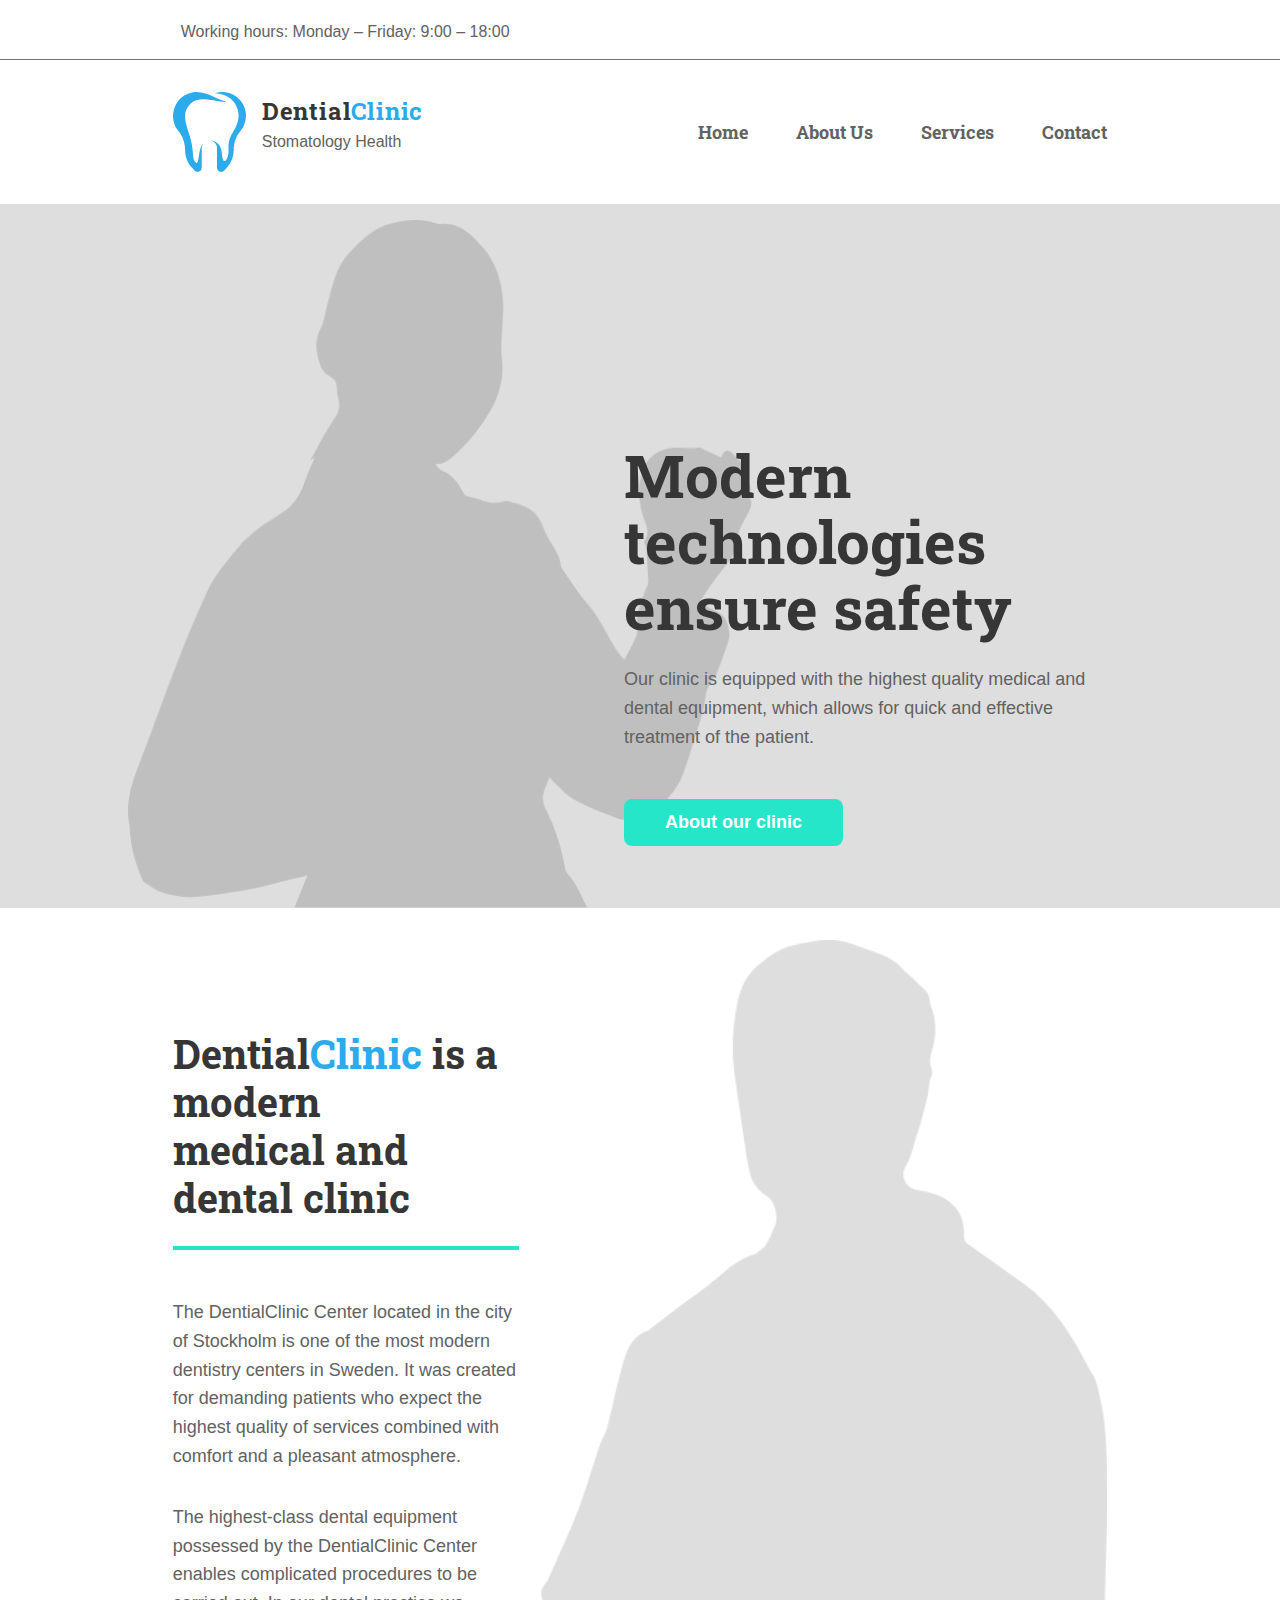
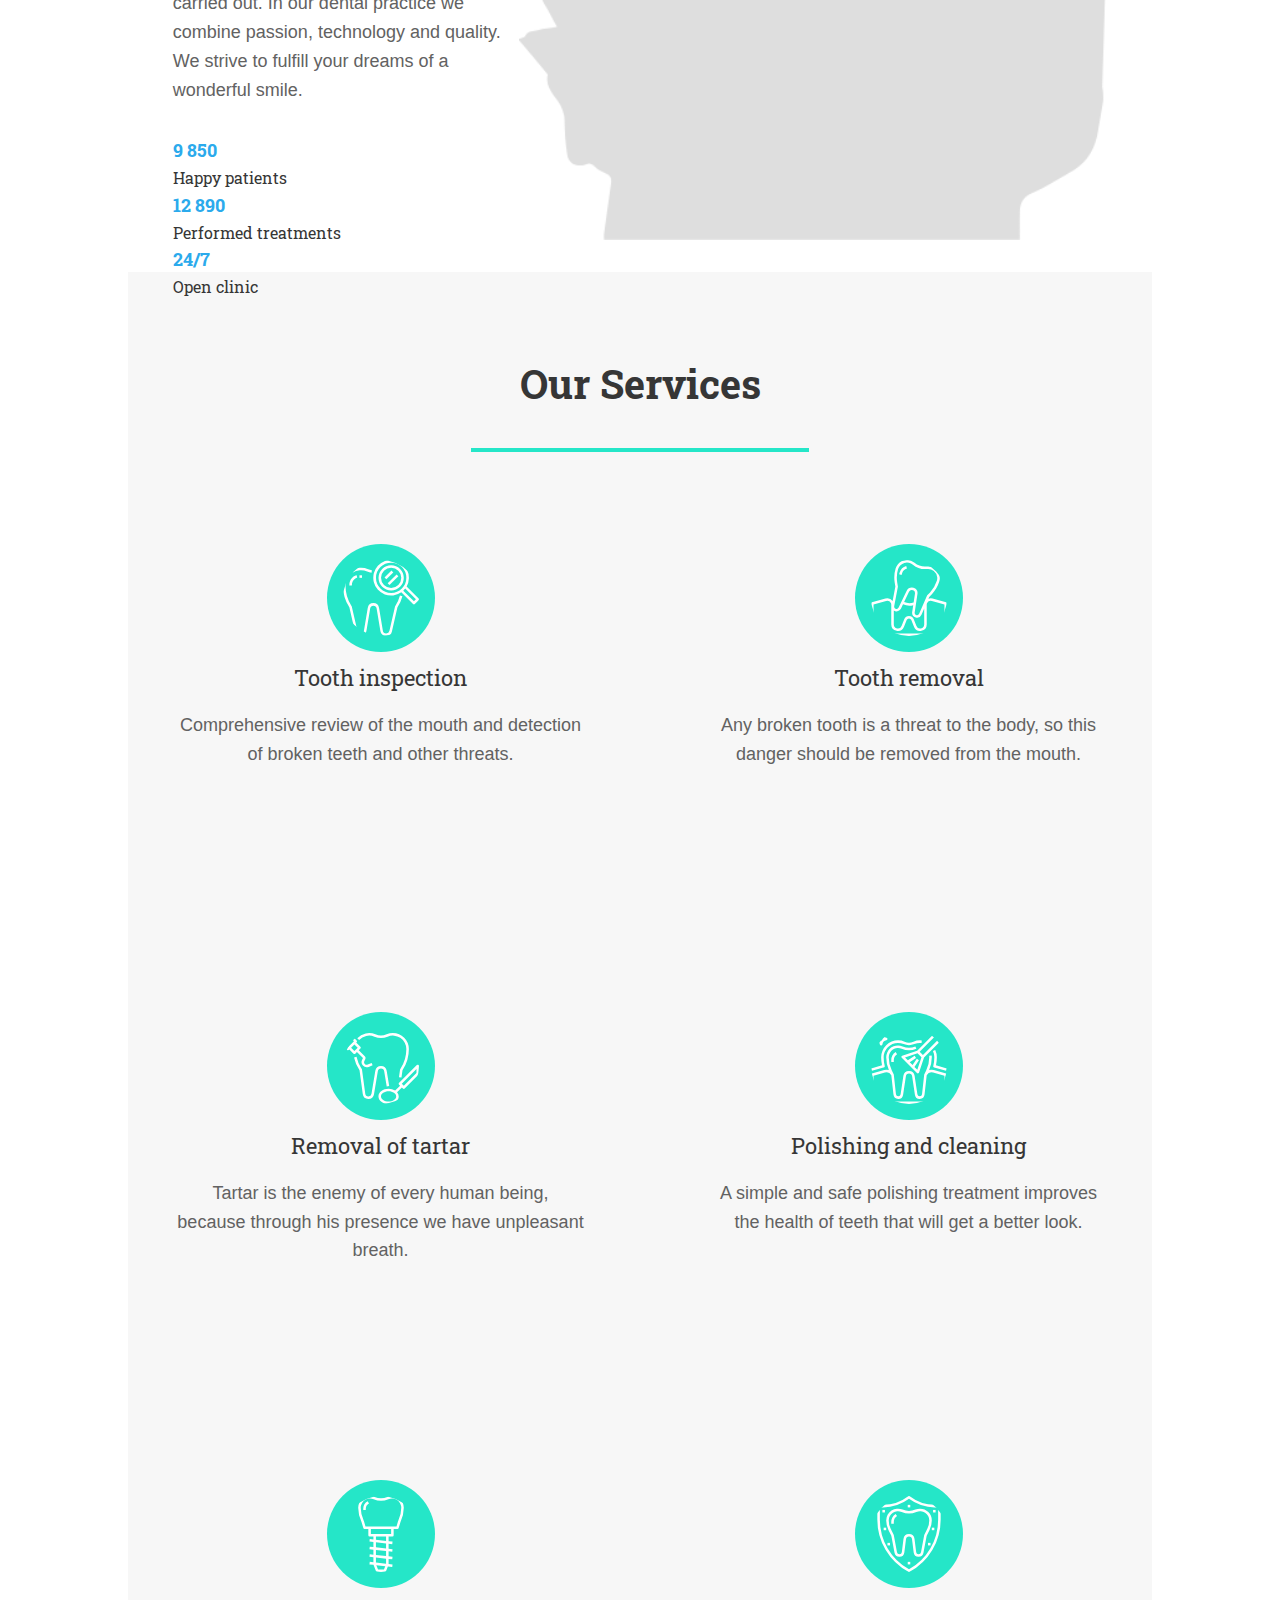
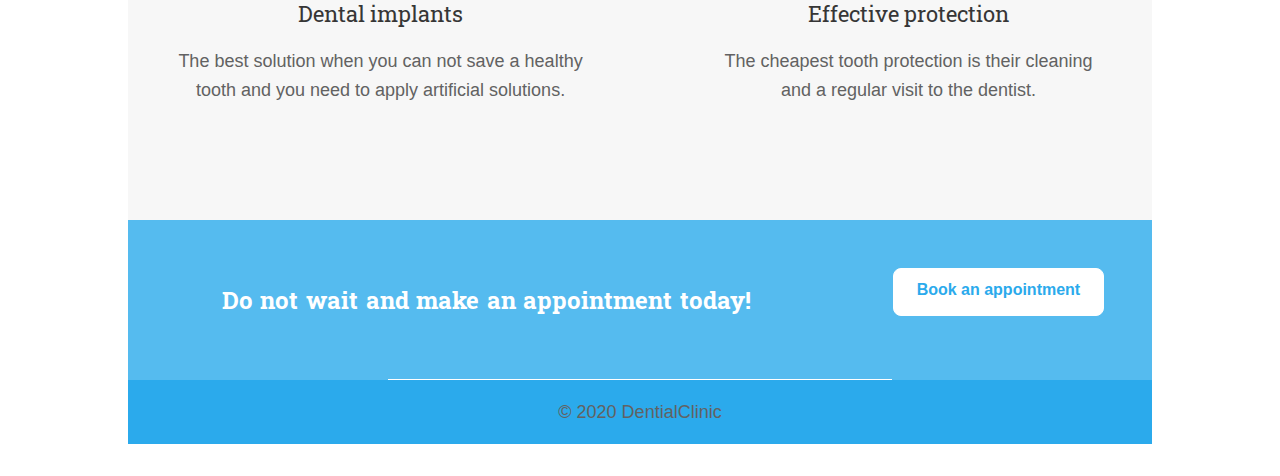
==== index.html @ c3c6e3d4 "sucess? mediaqueries for appointment button" ====
<!DOCTYPE html>
<html lang="en">
<head>
<meta charset="UTF-8">
<meta name="keywords" content="Dential, Dental service, Stomatology Health, clinic, treatment, patient, DentialClinic, 24/7, Open clinic">
<meta name="description" content="The DentialClinic Center located in the city of Stockholm is one of the most modern dentistry centers in Sweden.">
<meta name="viewport" content="width=device-width, initial-scale=1.0">
<link rel="stylesheet" href="https://use.fontawesome.com/releases/v5.15.1/css/all.css" integrity="sha384-vp86vTRFVJgpjF9jiIGPEEqYqlDwgyBgEF109VFjmqGmIY/Y4HV4d3Gp2irVfcrp" crossorigin="anonymous">
<title>Dential Clinic</title>
<link rel="stylesheet" href="./css/styles.css">
</head>
<body>
<!-- TOPBAR START -->
    <div class="topbar">
        <div class="container">
            <div class="workHours">
                <i class="far fa-clock"></i>
                <span  class="toptext">Working hours: Monday – Friday: 9:00 – 18:00</span>
            </div>
            <div class="socMedia">
                <i class="fab fa-facebook-f"></i>
                <i class="fab fa-twitter"></i>
                <i class="fab fa-google-plus-g"></i><i class="fab fa-instagram"></i>
            </div>
        </div>     
    </div>
<!-- TOPBAR END -->

<!-- MAINMENU START -->
<div class="mainmenu">
    <div class="container">
        <div class="logo">
            <img src="./images/logo.png" alt="">
            <div class="textcontainer">
                <div class="logotextbox">
                    <span  class="logotext1">Dential <span  class="logotext2">Clinic</span></span>
                    <span  class="logotext3">Stomatology Health</span>
                </div>
            </div>
        </div>
        <a href="#" class="icons"><i class="fas fa-bars"></i></a>
        <div class="linkbox">
            <ul class="links">
                <li><a href="#">Home</a></li>
                <li><a href="#">About Us</a></li>
                <li><a href="#">Services</a></li>
                <li><a href="#">Contact</a></li>
            </ul>
    </div>     
</div>
<!-- MAINMENU END -->

<!-- SHOWCASE START -->
<div class="showcase">
    <div class="widercontainer">
        <img class="figur1" src="./images/placehold.png" alt="skuggfigur">
        <div class="container">
            <div class="showcasecontent">
                <h1>Modern technologies ensure safety</h1>
                <br>
                <p>Our clinic is equipped with the highest quality medical and dental equipment, which allows for quick and effective treatment of the patient.</p>
                <button class="btn btn-primary">About our clinic</button>
            </div>
        </div>
    </div>
</div>
<!-- SHOWCASE END -->

<!-- ABOUT US START -->
<div class="aboutus">
    <div class="container">
        <div class="contentleft">
                    <div class="container-l">
                        <h1>Dential<span>Clinic </span>is a modern <br> medical and dental clinic</h1>
                            <p>The DentialClinic Center located in the city of Stockholm is one of the most modern dentistry centers in Sweden. It was created for demanding patients who expect the highest quality of services combined with comfort and a pleasant atmosphere.</p>
                            
                            <p>The highest-class dental equipment possessed by the DentialClinic Center enables complicated procedures to be carried out. In our dental practice we combine passion, technology and quality. We strive to fulfill your dreams of a wonderful smile.</p>
                    </div>
                    <div class="container-l2">
                        <div class="col1"><h1>9 850</h1><p>Happy patients</p></div>
                        <div class="col1"><h1>12 890</h1><p>Performed treatments</p></div>
                        <div class="col1"><h1>24/7</h1><p>Open clinic</p></div>
                    </div>
        </div>
                    <div class="container-r">
                        <img class="figur1" src="./images/placehold2.png" alt="">
                        <p></p>
                    
                    </div>
    </div>   
</div>
<!-- ABOUT US END -->

<!--SERVICES START -->

<div class="gridcontainer">
    <div class="content">
        <h1>Our Services</h1>
    </div>
</div>

<section class="gridsection">
    <ul>
        <li>
            <img src="./images/tooth-icon.svg" alt="Tooth icon"><br>
            <span>Tooth inspection</span>
            <p>Comprehensive review of the mouth
                and detection of broken teeth
                and other threats.</p>
        </li>
        <li>
            <img src="./images/tooth-removal.svg" alt="Tooth removal icon"><br>
            <span>Tooth removal</span>
            <p>Any broken tooth is a threat to the body,
                so this danger should be removed
                from the mouth.</p>
        </li>
        <li>
            <img src="./images/tartar.svg" alt="Tartar icon"><br>
            <span>Removal of tartar</span>
            <p>Tartar is the enemy of every human being, because through his presence we have unpleasant breath.</p>
        </li>
        <li>
            <img src="./images/polish.svg" alt="Polish icon"><br>
            <span>Polishing and cleaning</span>
            <p>A simple and safe polishing treatment improves the health of teeth that
                will get a better look.</p>
        </li>
        <li>
            <img src="./images/implants.svg" alt="Implant icon"><br>
            <span>Dental implants</span>
            <p>The best solution when you can not save
                a healthy tooth and you need to apply artificial solutions.</p>
        </li>
        <li>
            <img src="./images/protection.svg" alt="Protection icon"><br>
            <span>Effective protection</span>
            <p>The cheapest tooth protection
                is their cleaning and a regular
                visit to the dentist.</p>
        </li>
    </ul>
</section>
<!-- SERVICES END -->

<!-- APPOINTMENTS START -->
<div class="appointments">
    <div class="overlay">
        <div class="appleft">
            <span>Do not wait and make an appointment today!</span>
        </div>
        <div class="appright">
            <p class="btn-sec">Book an appointment</p> 
        </div>
    </div>
</div>
<!-- APPOINTMENTS END -->

<!-- FOOTER START-->
<footer>
    <div class="footcontainer">
        <p>&copy; 2020 DentialClinic</p>
    </div>
</footer>
<!-- FOOTER END -->



<script src="./js/script.js"></script>
</body>
</html>
---- css/styles.css ----
/* 
=====================
IMPORTS
=====================
*/

/* @import url('https://fonts.googleapis.com/css2?family=Roboto+Slab&display=swap'); */
@import url('https://fonts.googleapis.com/css2?family=Roboto+Slab:wght@300&display=swap');


/* 
=====================
RESET - Default Styles
=====================
*/
* {
    margin: 0;
    padding: 0;
    box-sizing: border-box;
}

/* 
=====================
VARIABLES
=====================
*/
:root {
    /* MediaQueries */
    --viewport-S: min-width: 768px;
    --viewport-m: min-width: 992px;
    --viewport-l: min-width: 1200px; 
     /*Fonts*/
    --font-p: 'Roboto', sans-serif;
    --font-h1: 'Roboto Slab', serif;

    /*Fonts Sizes*/
    --font-16px: 1rem;
    --font-18px: 1.125rem;
    --font-22px: 1.375rem;
    --font-24px: 1.5rem;
    --font-30px: 1.875rem;
    --font-40px: 2.5rem;
    --font-60px: 3.75rem;
    /* Colours */
    --clr-green-textfooter: #f3fbff;
    --clr-green-regular: #25e6c8;
    --clr-grey-ouline: #d2d2d2;
    --clr-grey-placeholder: #dedede;
    --clr-grey-placeholder2:#bfbfbf;
    --clr-grey-textcolour: #626262;
    --clr-grey-bordercolour: #707070;
    --clr-white-background: #f7f7f7;
    --clr-black-titlecolour: #363636;
    --clr-blue-bluecolour: #2baaec;
    --clr-blue-backgrounddark: #163c70;
}


/* 
=====================
GLOBAL HELP - CLASSES
=====================
*/
body, html {
    font-family: 'Roboto', 'sans-serif';
    line-height: 1.6;
}

.container {
    width: 73%;
    margin: auto;
}
.btn {
    padding: 0.75rem 2.5rem;
    display: inline-block;
    font-weight: bold;
    font-size: var(--font-18px);
    background: transparent;
    border: 1px solid transparent;
    border-radius: 0.5rem;
    outline: none;
    cursor: pointer;
}

/* -------------MOBILE VIEW------------------ */

/* 
=====================
SECTION TOP MENU
=====================
*/
.topbar {
    height: 3.75rem;
    width: 100%;
    border-bottom: 1px solid #707070;
    display: flex;
    align-items: center;
    display: none;
}
.workHours {
    color: var(--clr-grey-textcolour);
    font-family: var(--font-p);
    font-size: var(--font-16px);
}
.fa-clock {
    font-size: 1.25rem;
    padding-right: 0.5rem;
    color: var(--clr-blue-bluecolour);
}

.topbar .container {
    display: flex;
    justify-content: space-between;
    font-size: 1.25rem;
    color: var(--clr-blue-bluecolour);
    align-items: center;
}
.socMedia {
    display: flex;
    justify-content: space-between;
    width: 9%;
    font-size: 1rem;
}
/* Soc. media icons hover effekt */

.fa-twitter {
    color: var(--clr-blue-bluecolour);
}
.fa-twitter:hover {
    color: var(--clr-green-regular);
    transition: all 0.4s linear;
    transform: scale(1.8);
}
.fa-facebook-f {
    color: var(--clr-blue-bluecolour);
}
.fa-facebook-f:hover {
    color: var(--clr-green-regular);
    transition: all 0.4s linear;
    transform: scale(1.8);
}
.fa-google-plus-g {
    color: var(--clr-blue-bluecolour);
}
.fa-google-plus-g:hover {
    color: var(--clr-green-regular);
    transition: all 0.4s linear;
    transform: scale(1.8);
}
.fa-instagram {
    color: var(--clr-blue-bluecolour);
}
.fa-instagram:hover {
    color: var(--clr-green-regular);
    transition: all 0.4s linear;
    transform: scale(1.8);
}

/* 
=====================
SECTION MAIN MENU
=====================
*/
.mainmenu {
    padding: 2rem 0;
}
.mainmenu .container {
    display: flex;
    justify-content: space-between;
    align-items: center;
}
.logo {
    display: flex;

}
.logo img {
    height: 65%;
}
.logo:hover {
    transition: all 0.5s linear;
    transform: scale(1.1);
}
.logotextbox {
    display: flex;
    /* align-items: flex-start; */
    flex-direction: column;
    justify-content: flex-start;
    margin-left: 1rem;
    position: relative;
}
.logotext1 {
    display: flex;
    /* align-items: flex-end; */
    font-size: var(--font-24px);
    font-family: var(--font-h1);
    color: var(--clr-black-titlecolour);
    font-weight: bold;
    letter-spacing: 0.05rem;
   
}
.logotext2 {
    display: flex;
    /* align-items: flex-end; */
    font-size: var(--font-24px);
    font-family: var(--font-h1);
    color: var(--clr-blue-bluecolour);
    width: 8rem;
}
.logotext3 {
    display: flex;
    /* align-items: flex-start; */
    font-size: var(--font-16px);
    font-family: var(--font-p);
    color: var(--clr-grey-textcolour);
    position: absolute;
    top: 2.3rem;
}

.textcontainer {
    display: flex;
    align-items: flex-start;
}


.fa-bars {
    font-size: 2rem;
    padding: 0.5rem 0.75rem;
    color:var(--clr-blue-bluecolour);
}
.linkbox:not(.show) {
    display: none;
}
.links {
    display: flex;
    list-style: none;
}
.links a {
    display: inline-block;
    text-decoration: none;
    padding-left: 2rem;
    color: var(--clr-grey-textcolour);
    font-family: var(--font-h1);
    font-size: var(--font-18px);
    font-weight: bold;
}
.links a:hover {
    color: rgb(34, 34, 34);
    transition: all 0.5s linear;
    transform: scale(1.2);

}
/* 
=====================
SECTION SHOWCASE
=====================
*/
.showcase {
    height: 70vh;
    width: 100vw;
    background: var(--clr-grey-placeholder);
    margin-top: 2rem;
/* position: fixed; */
}
.showcase .widercontainer {
    display: flex;
    height: 100%;
    width: 80%;
    margin: auto;
    position: relative;
    /* padding: 2rem 0; */
}
.showcase .container {
    
    height: 100%;
    width:100%;
    position: absolute;
    top: 0;
    right: 2rem;
    padding-left: 1rem;
    text-align: center;
    padding-top: 3rem;
}
.figur1 {
    /* height: 40rem; */
    display: none;
}
.showcasecontent h1 {
    font-size: var(--font-30px);
    font-family: var(--font-h1);
    color: var(--clr-black-titlecolour);
    line-height: 1.1;
}
.showcasecontent p {
    font-size: var(--font-16px);
    font-family: var(--font-p);
    color: var(--clr-grey-textcolour);
}

.btn-primary {
    background: var(--clr-green-regular);
    color: white;
    margin-top: 3rem;
    font-family: var(--font-p);
    width: 100%;
    
}
.btn-primary:hover {
    background: var(--clr-blue-bluecolour);
    color: rgb(255, 240, 240);
    font-weight: bolder;
    font-size: 1.3rem;
    padding: 0.75rem 2.8rem;
    transition: all 0.4s linear;
    transform: scale(1.1);
}
/* 
=====================
SECTION ABOUT US
=====================
*/
.aboutus {
    height: 100vh;
    width: 100vw;
    display: flex;
    /* justify-content: space-evenly; */
    margin-bottom: 4rem;

}

.contentleft {
    height: 80vh;
    display: flex;
    flex: 1.7;
    flex-direction: column;
}
.container-l {
   
    
}
.container-l h1 {
    font-family: var(--font-h1);
    font-size: var(--font-30px);
    color: var(--clr-black-titlecolour);
    border-bottom: 4px solid var(--clr-green-regular);
    margin-bottom: 3rem;
    line-height: 1.2;
    padding-bottom: 1.5rem;
    text-align: center;
}
.container-l h1 span {
    color: var(--clr-blue-bluecolour);
}
.container-l p {
    font-family: var(--font-p);
    font-size: var(--font-16px);
    color: var(--clr-grey-textcolour);
    padding-bottom: 2rem;
}
.container-l2 {
   display: block;

}
.container-l2 h1 {
    font-family: var(--font-h1);
    font-size: var(--font-18px);
    /* font-size: var(--font-40px); */

    padding-right: 3rem;
    color: var(--clr-blue-bluecolour);

 }
 .container-l2 p {
    font-family: var(--font-h1);
    font-size: var(--font-16px);
    /* font-size: var(--font-18px); */
    padding-right: 3rem;
    color: var(--clr-black-titlecolour);
}
.container-r {
 display: flex;
 flex: 1;
 height: 100vh;
 
}

/* 
=====================
SECTION SERVICES
=====================
*/
/* .services {
    margin-top: 4rem;
} */
/* .grid-container {
    display: grid;
    grid-template-columns: 1fr 1fr 1fr;
    grid-template-rows: 0.7fr 1fr 1fr;
     grid-template-columns: repeat(autofit, minmax(1fr, 1fr)); 
    width: 80%;
    margin: auto;
    height: 100vh;
    grid-gap:1rem ;
} */

/* .main {
    grid-area: 1/1/1/4;
    background: var(--clr-grey-textcolour);
}
.inspection {
    grid-area: 2/1/2/2;
    background: var(--clr-blue-bluecolour);
}
.removal {
    grid-area: 2/2/2/3;
    background: var(--clr-blue-backgrounddark);
}
.tartar {
    grid-area: 2/3/2/4;
    background: var(--clr-green-regular);
}
.cleaning {
    grid-area: 4/1/3/2;
    background: yellow;
}
.implants {
    grid-area: 3/2/3/3;
    background: red;
}
.protection {
    grid-area: 3/3/3/4;
    background: orange;
} */

/* TESTGRID */
/* TESTGRID */

.gridcontainer {
    display: grid;
    grid-template-columns: auto ;
    padding: 4rem 0;
    background: var(--clr-grey-textcolour);
    width: 80%;
    height: 11rem;
    margin: auto;
    text-align: center;
    background: var(--clr-white-background);
    display: flex;
    justify-content: center

}
.content h1 {
    border-bottom: 0.25rem solid var(--clr-green-regular);
    padding: 1rem 2rem 2rem 2rem;
    margin: auto;
    text-align: center;
    font-family: var(--font-h1);
    font-size: var(--font-40px);
    color: var(--clr-black-titlecolour);

}
/* .gridsection {
    padding-top: 12rem;
} */
.gridsection span {
    font-family: var(--font-h1);
    font-size: var(--font-22px);
    color: var(--clr-black-titlecolour);
    
}
.gridsection p {
    font-family: var(--font-p);
    font-size: var(--font-18px);
    color: var(--clr-grey-textcolour);
    padding-top: 1rem;
}
.gridsection img {
    /* width: 9rem;
    height: 9rem; */
    width: 6.75rem;
    height: 6.75rem;
    padding: 1rem;
    background: var(--clr-green-regular);
    background-size: 7.5rem 7.5rem;
    border-radius: 50%;
}
.gridsection img:hover {
    background: var(--clr-blue-bluecolour);
    box-shadow: 0 0 4pt 6pt var(--clr-green-regular);
    transition: all 0.5s linear;

}


.content {
    width: 33%;
}
.gridsection {
    width: 80%;
    margin: auto;
    background: var(--clr-white-background);
    padding:0;
}
.gridsection ul {
    display: grid;
    grid-template-columns: auto;
    grid-template-rows: auto;
    /* background: ; */
    width: 100%;
    margin: auto;
    list-style-type: none;
    text-align: center;
    grid-gap: 2rem;
}

.gridsection li {
    /* background:; */
    height: 27.25rem;
    padding: 6rem 3rem;
}

/* 
=====================
APPOINTMENT
=====================
*/
.appointments {
    width: 80%;
    margin: auto;
    background: var(--clr-blue-bluecolour);
    height: 10rem;
    position: relative;
}
/* Border bottom with limited length */
.appointments:after {
    position: absolute;
    content: "";
    background: white;
    bottom: 0;
    left: 16.25rem;
    right: 16.25rem;
    height: 1px;
}
.overlay {
    background:rgba(255, 255, 255, 0.2);
    width: 100%;
    height: 100%;
}
.appleft {
    /* float: left; */
    /* width: 70%; */
    width: 100%;
    height: 100%;
    display: flex;
    justify-content: center;
    align-items: center;
   
}
.appleft span {
    font-family: var(--font-h1);
    font-size: var(--font-24px);
    font-weight: bold;
    color: #fff;
    text-align: center;
    word-spacing: 0.1rem;
}
.appright {
    /* float: right; */
    width: 100%;
    height: 100%;
    display: flex;
    justify-content: center;
    /* align-items: center; */
}
.btn-sec {

    text-align: center;
    background:var(--clr-blue-bluecolour);
    color: #fff;
    /* height: 1.8rem; */
    height: 23%;
    /* width: 12rem; */
    width: 40%;
    margin: -2.5rem 0 2rem 0;
    font-family: var(--font-p);
    font-size: 0.7rem;
    padding: 0rem 2rem;
    display: inline-block;
    font-weight: bold;
    border: 1px solid white;
    border-radius: 0.5rem;
    outline: none;
    cursor: pointer;  
}

.btn-sec:hover {
    background: #fff;
    color: var(--clr-blue-bluecolour);
    font-weight: bolder;
    border: 1px solid #FFF;
  
}
/* 
=====================
FOOTER
=====================
*/
footer {
    clear: both;
    background:#2BAAEC;
    height: 4rem;
    width: 80%;
    margin: auto;
    /* text-align: center; */
  
  
}
footer .footcontainer {
    width: 100%;
    height: 100%;
    display: flex;
    justify-content: center;
    align-items: center;
    font-family: var(--font-p);
    font-size: var(--font-18px);
    color: var(--clr-grey-textcolour);
}

/* 
=====================
MEDIA QUERIES
=====================
*/
@media (max-width: 450px){
   
    .logotext1, .logotext2{
        /* font-size: 1rem; */
        font-size: var(--font-22px);
    }
    .logotext2 {
        width: 4rem;
    }
    .logotext3 {
        /* font-size: 0.6rem; */
        font-size: var(--font-16px);
        top: 1.6rem;
    } 
    .fa-bars {
        font-size: 1.5rem;
}
.aboutus .container {
   padding-top: 2rem;
}
}

@media (min-width: 450px){
    .aboutus .container {
        padding-top: 2rem;
     }
     .main {
         grid-template-columns: 1fr
         grid-template-rows: 1fr;
     }
     .inspection {
         grid-template-columns: 1fr;
         grid-template-rows: 1fr;
     }
     .removal {
         grid-template-columns: 1fr;
         grid-template-rows: 1fr;
     }
     .tartar {
         grid-template-columns: 1fr;
         grid-template-rows: 1fr;
     }
     .cleaning {
         grid-template-columns: 1fr;
         grid-template-rows: 1fr;
     }
     .implants {
         grid-template-columns: 1fr;
         grid-template-rows: 1fr;
     }
     .protection {
         grid-template-columns: 1fr;
         grid-template-rows: 1fr;
     }
     .gridsection {
        padding:0;
     }
   
     
}

@media (max-width: 600px){
    /* .gridsection ul, .gridcontainer {
        grid-template-columns: auto;
        grid-template-rows: auto;
    } */

    .gridcontainer {
        text-align:center;
    }
    .content h1 {
        font-size: var(--font-20px);
    }

}



@media (min-width: 768px) {
    .topbar {
        display:flex;
    }
    .logo img {
        height: 100%;
    }
    .linkbox:not(.show) {
        display: flex;
    }
    .fa-bars {
    display: none;

    }
    .links a {
        font-size: var(--font-18px);  
        padding-left: 3rem;
    }
    .showcase .widercontainer {
        padding-top: 1rem;
        height: 100%;
    }
    .figur1 {
        display: flex;
        /* height: 40rem; */
        /* height: 29rem; */
        height: 100%;
    }
    .showcase .container {
        height: 100%;
        width:50%;
        text-align: left;
        padding-top: 11rem;
    }
    .showcasecontent h1 {
        font-size: var(--font-60px);
    }
    .showcasecontent p {
        font-size: var(--font-18px);
    }
    .btn-primary {
        width: auto;
    }
    .container-l h1 {
        font-size: var(--font-40px);
        text-align: left;
    }
    .container-l p {
        font-size: var(--font-18px);
    }
    /* .container-l2 h1 {
        font-size: var(--font-40px);
     }
     .container-l2 p {
        font-size: var(--font-18px);
     } */
     .showcase {
        /* height: 65vh; */
        height: 44rem;
     }
     .aboutus .container {
         padding-top: 2rem;
         /* height: 100vh; */
     }
     .gridsection {
        padding: 0;
    }
    .appleft {
        float: left;
        width: 70%;
    }
    .appright {
        float: right;
        width: 30%;
    }
    .btn-sec {
        background: #fff;
        color: var(--clr-blue-bluecolour);
        width: 70%;
        height: 20%;
        margin: 3rem;
        /* text-align: center; */
        padding: 0;
    }
}







@media (min-width: 992px) {
  /* .links a {
    font-size: var(--font-16pt);
    padding-left: 1.1rem;
  } */
  .gridsection ul, .gridcontainer {
    grid-template-columns: repeat(2, auto);
    grid-template-rows: auto;
}
.btn-sec {
    /* font-size: var(--font-16px); */
    height: 3rem;
    width: 16rem;
    padding: 0.5rem 1rem;
}

@media (min-width: 1050px) {
    /* .links a {
        font-size: var(--font-16pt);
        padding-left: 1.1rem;
      } */
}
@media (min-width: 1200px) {
    /* .links a {
        font-size: var(--font-18pt);
        padding-left: 2rem;
      } */
      .btn-sec {
        font-size: var(--font-16px);
      }
    
}

@media (min-width: 1400px) {
    /* .links a {
        font-size: var(--font-18pt);
        padding-left: 2rem;
      } */
      .gridsection ul, .gridcontainer {
        grid-template-columns: repeat(3, auto);
        grid-template-rows: repeat(2, auto);
    }
    .gridsection {
        padding: 4rem 7rem 5rem 7rem;
    }
    .container-l2 h1 {
        font-size: var(--font-40px);
     }
     .container-l2 p {
        font-size: var(--font-18px);
     }

}
@media (min-width:1860px) {
    .container-l2 {
        display: flex;
     
     }
}
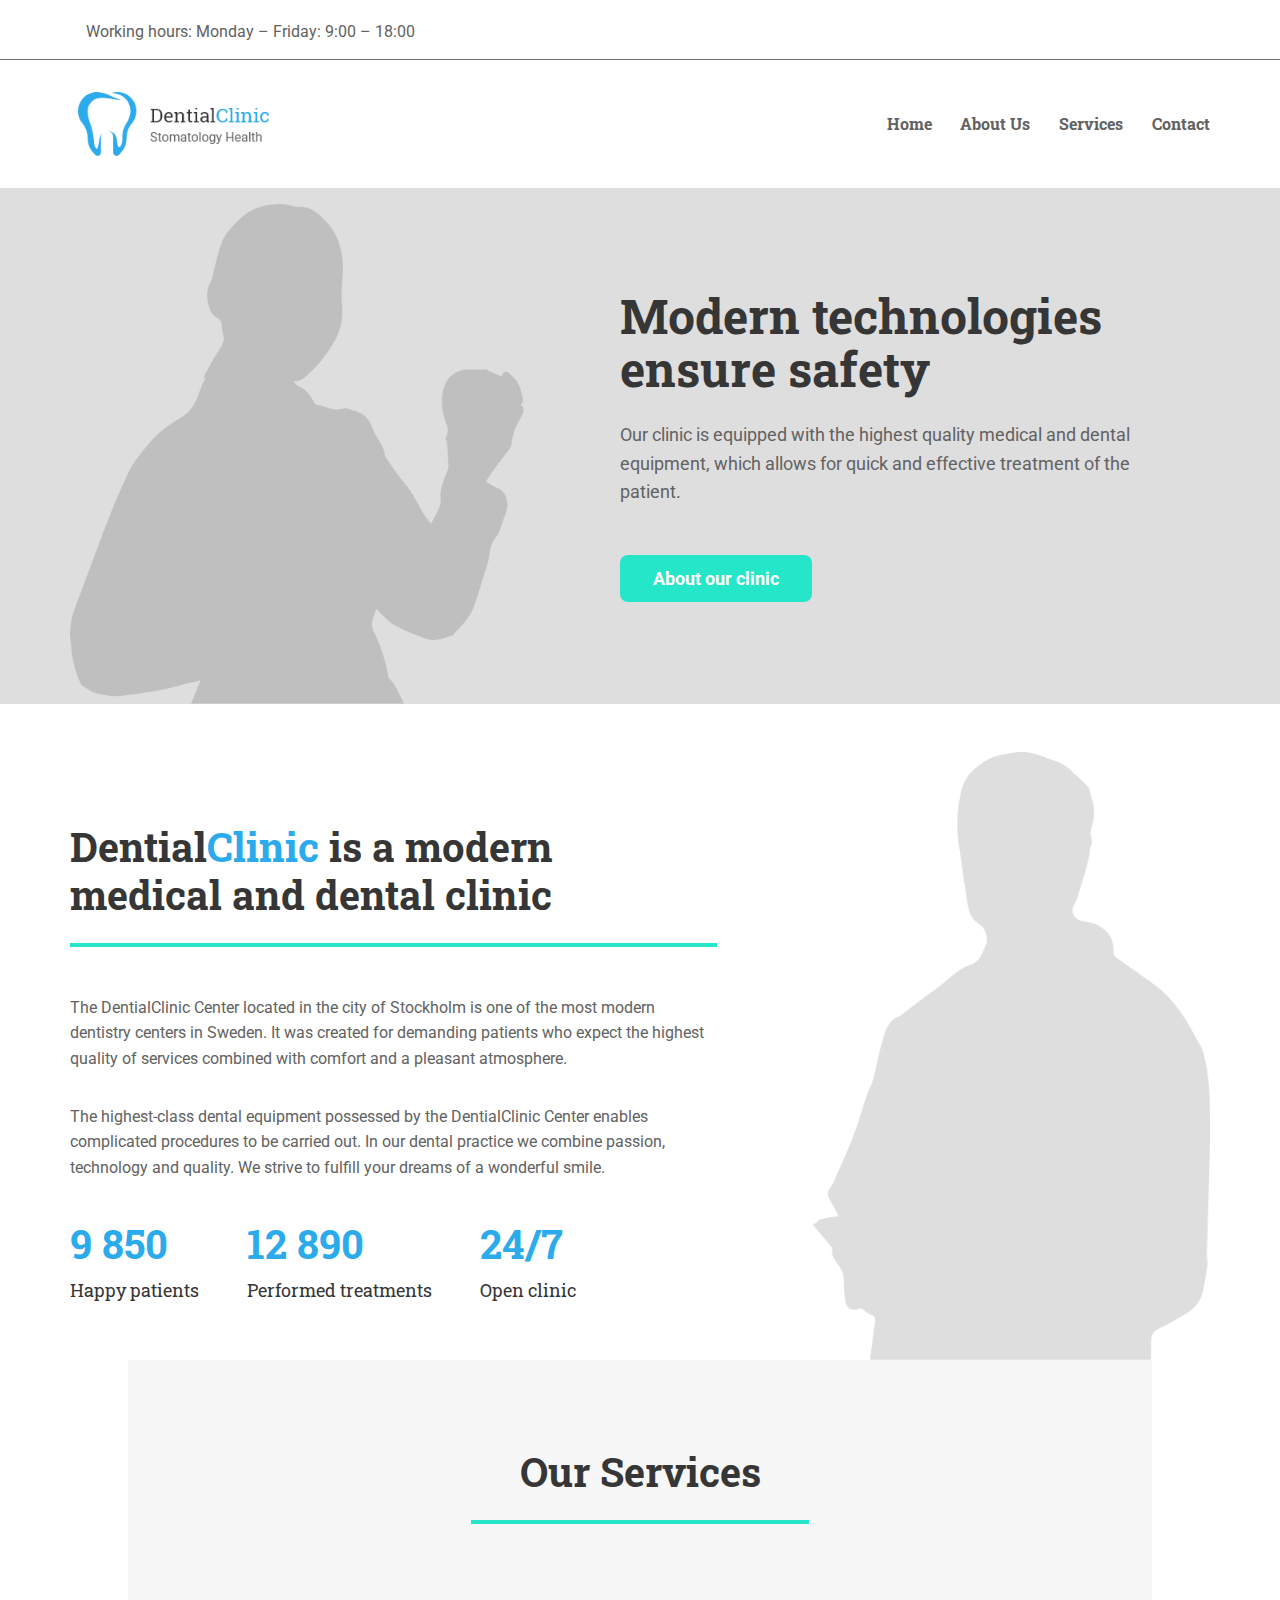
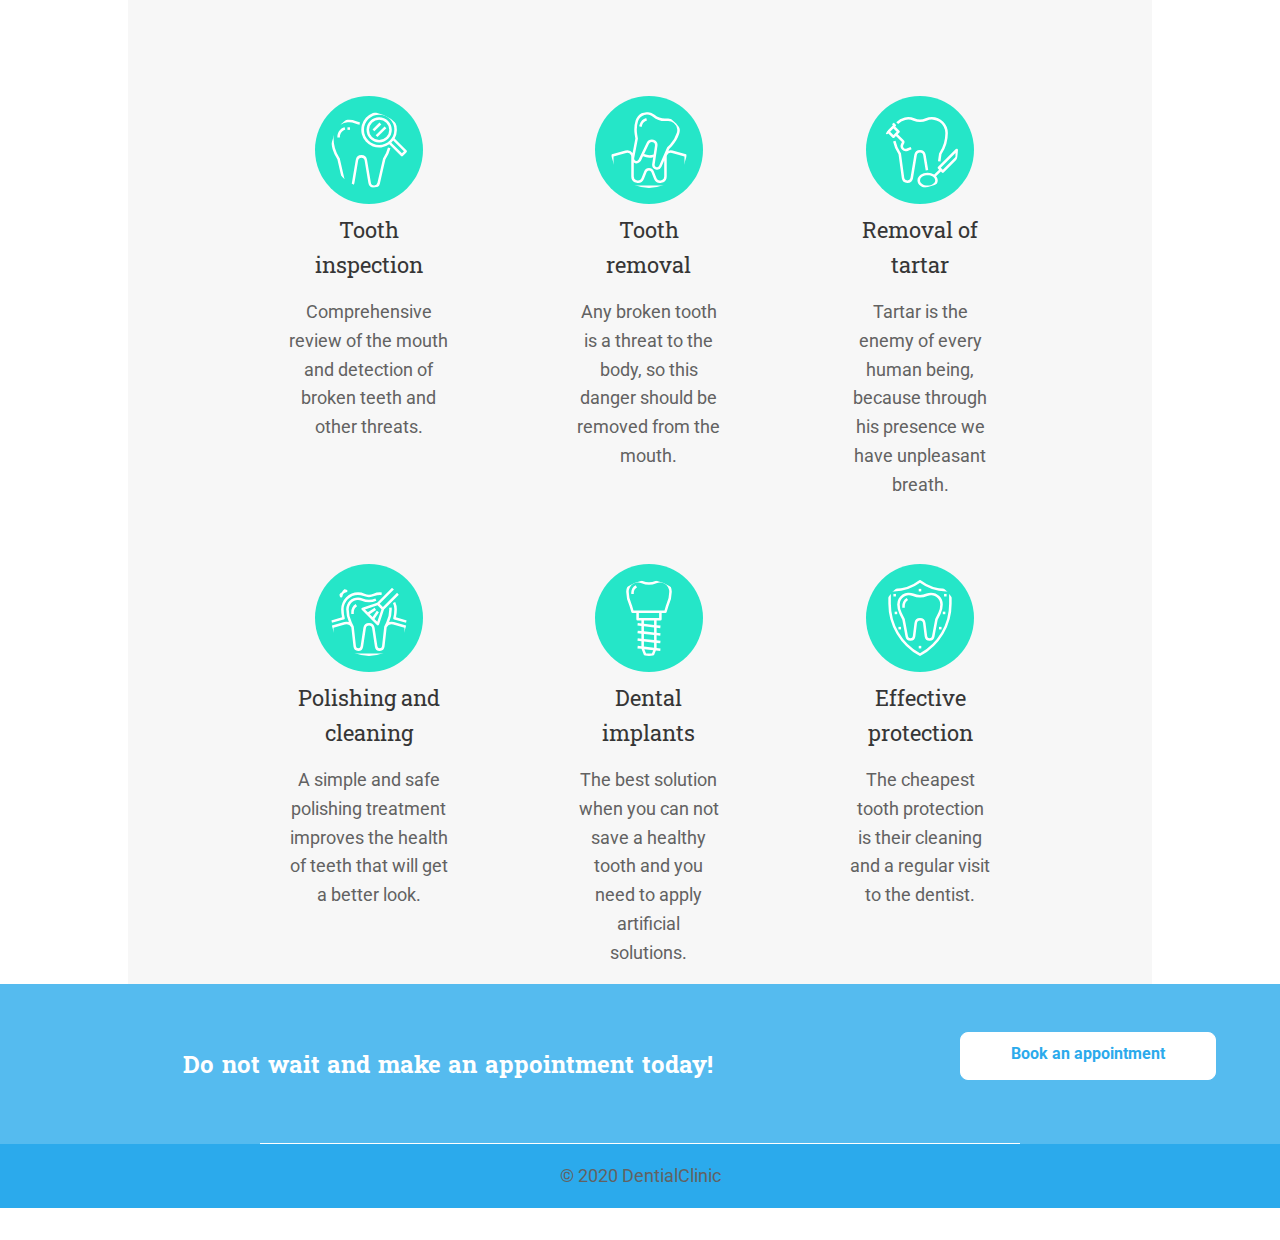
==== commit 362c90cd: "Cleaning code" ====
--- a/index.html
+++ b/index.html
@@ -30,13 +30,7 @@
 <div class="mainmenu">
     <div class="container">
         <div class="logo">
-            <img src="./images/logo.png" alt="">
-            <div class="textcontainer">
-                <div class="logotextbox">
-                    <span  class="logotext1">Dential <span  class="logotext2">Clinic</span></span>
-                    <span  class="logotext3">Stomatology Health</span>
-                </div>
-            </div>
+            <img src="./images/logo.png" alt="logotype icon">
         </div>
         <a href="#" class="icons"><i class="fas fa-bars"></i></a>
         <div class="linkbox">
@@ -52,17 +46,16 @@
 
 <!-- SHOWCASE START -->
 <div class="showcase">
-    <div class="widercontainer">
+    <div class="container">
         <img class="figur1" src="./images/placehold.png" alt="skuggfigur">
-        <div class="container">
-            <div class="showcasecontent">
-                <h1>Modern technologies ensure safety</h1>
-                <br>
-                <p>Our clinic is equipped with the highest quality medical and dental equipment, which allows for quick and effective treatment of the patient.</p>
-                <button class="btn btn-primary">About our clinic</button>
-            </div>
+        <div class="showcasecontent">
+            <h1>Modern technologies ensure safety</h1>
+            <br>
+            <p>Our clinic is equipped with the highest quality medical and dental equipment, which allows for quick and effective treatment of the patient.</p>
+            <button class="btn btn-primary">About our clinic</button>
         </div>
     </div>
+    
 </div>
 <!-- SHOWCASE END -->
 
@@ -70,25 +63,23 @@
 <div class="aboutus">
     <div class="container">
         <div class="contentleft">
-                    <div class="container-l">
-                        <h1>Dential<span>Clinic </span>is a modern <br> medical and dental clinic</h1>
-                            <p>The DentialClinic Center located in the city of Stockholm is one of the most modern dentistry centers in Sweden. It was created for demanding patients who expect the highest quality of services combined with comfort and a pleasant atmosphere.</p>
-                            
-                            <p>The highest-class dental equipment possessed by the DentialClinic Center enables complicated procedures to be carried out. In our dental practice we combine passion, technology and quality. We strive to fulfill your dreams of a wonderful smile.</p>
-                    </div>
-                    <div class="container-l2">
-                        <div class="col1"><h1>9 850</h1><p>Happy patients</p></div>
-                        <div class="col1"><h1>12 890</h1><p>Performed treatments</p></div>
-                        <div class="col1"><h1>24/7</h1><p>Open clinic</p></div>
-                    </div>
+            <div class="container-l">
+                <h1>Dential<span>Clinic </span>is a modern <br> medical and dental clinic</h1>
+                <p>The DentialClinic Center located in the city of Stockholm is one of the most modern dentistry centers in Sweden. It was created for demanding patients who expect the highest quality of services combined with comfort and a pleasant atmosphere.</p>
+                
+                <p>The highest-class dental equipment possessed by the DentialClinic Center enables complicated procedures to be carried out. In our dental practice we combine passion, technology and quality. We strive to fulfill your dreams of a wonderful smile.</p>
+            </div>
+            <div class="container-l2">
+                <div class="col1"><h1>9 850</h1><p>Happy patients</p></div>
+                <div class="col1"><h1>12 890</h1><p>Performed treatments</p></div>
+                <div class="col1"><h1>24/7</h1><p>Open clinic</p></div>
+            </div>
+            
         </div>
-                    <div class="container-r">
-                        <img class="figur1" src="./images/placehold2.png" alt="">
-                        <p></p>
-                    
-                    </div>
-    </div>   
+        <img src="./images/placehold2.png" alt="" class="figur1">
+    </div>
 </div>
+
 <!-- ABOUT US END -->
 
 <!--SERVICES START -->
@@ -164,8 +155,7 @@
 </footer>
 <!-- FOOTER END -->
 
-
-
+<div class="stretch"></div>
 <script src="./js/script.js"></script>
 </body>
 </html>
--- a/css/styles.css
+++ b/css/styles.css
@@ -4,8 +4,8 @@
 =====================
 */
 
-/* @import url('https://fonts.googleapis.com/css2?family=Roboto+Slab&display=swap'); */
 @import url('https://fonts.googleapis.com/css2?family=Roboto+Slab:wght@300&display=swap');
+@import url('https://fonts.googleapis.com/css2?family=Roboto&display=swap');
 
 
 /* 
@@ -25,10 +25,6 @@
 =====================
 */
 :root {
-    /* MediaQueries */
-    --viewport-S: min-width: 768px;
-    --viewport-m: min-width: 992px;
-    --viewport-l: min-width: 1200px; 
      /*Fonts*/
     --font-p: 'Roboto', sans-serif;
     --font-h1: 'Roboto Slab', serif;
@@ -67,8 +63,8 @@
 }
 
 .container {
-    width: 73%;
-    margin: auto;
+    width: 100%;
+    margin: 0 auto;
 }
 .btn {
     padding: 0.75rem 2.5rem;
@@ -82,7 +78,6 @@
     cursor: pointer;
 }
 
-/* -------------MOBILE VIEW------------------ */
 
 /* 
 =====================
@@ -104,7 +99,7 @@
 }
 .fa-clock {
     font-size: 1.25rem;
-    padding-right: 0.5rem;
+    padding: 0 0.5rem;
     color: var(--clr-blue-bluecolour);
 }
 
@@ -121,7 +116,6 @@
     width: 9%;
     font-size: 1rem;
 }
-/* Soc. media icons hover effekt */
 
 .fa-twitter {
     color: var(--clr-blue-bluecolour);
@@ -156,6 +150,7 @@
     transform: scale(1.8);
 }
 
+
 /* 
 =====================
 SECTION MAIN MENU
@@ -171,62 +166,31 @@
 }
 .logo {
     display: flex;
+    padding-left: 0.5rem;
 
 }
 .logo img {
-    height: 65%;
+    height: 4rem;
 }
 .logo:hover {
     transition: all 0.5s linear;
     transform: scale(1.1);
 }
-.logotextbox {
-    display: flex;
-    /* align-items: flex-start; */
-    flex-direction: column;
-    justify-content: flex-start;
-    margin-left: 1rem;
-    position: relative;
-}
-.logotext1 {
-    display: flex;
-    /* align-items: flex-end; */
-    font-size: var(--font-24px);
-    font-family: var(--font-h1);
-    color: var(--clr-black-titlecolour);
-    font-weight: bold;
-    letter-spacing: 0.05rem;
-   
-}
-.logotext2 {
-    display: flex;
-    /* align-items: flex-end; */
-    font-size: var(--font-24px);
-    font-family: var(--font-h1);
-    color: var(--clr-blue-bluecolour);
-    width: 8rem;
-}
-.logotext3 {
-    display: flex;
-    /* align-items: flex-start; */
-    font-size: var(--font-16px);
-    font-family: var(--font-p);
-    color: var(--clr-grey-textcolour);
-    position: absolute;
-    top: 2.3rem;
-}
-
-.textcontainer {
-    display: flex;
-    align-items: flex-start;
-}
-
 
 .fa-bars {
-    font-size: 2rem;
+    font-size: 2.5rem;
     padding: 0.5rem 0.75rem;
     color:var(--clr-blue-bluecolour);
-}
+    background: transparent;
+    border: 1px solid transparent;
+}
+.fa-bars:hover {
+    color: var(--clr-green-regular);
+    transition: all 0.4s linear;
+    transform: scale(1.1);
+}
+
+/* Hide Links in mobile view */
 .linkbox:not(.show) {
     display: none;
 }
@@ -237,72 +201,63 @@
 .links a {
     display: inline-block;
     text-decoration: none;
-    padding-left: 2rem;
+    padding-left: 1.8rem;
     color: var(--clr-grey-textcolour);
     font-family: var(--font-h1);
-    font-size: var(--font-18px);
+    font-size: var(--font-16px);
     font-weight: bold;
 }
 .links a:hover {
     color: rgb(34, 34, 34);
     transition: all 0.5s linear;
     transform: scale(1.2);
-
-}
+}
+
+
 /* 
 =====================
 SECTION SHOWCASE
 =====================
 */
 .showcase {
-    height: 70vh;
-    width: 100vw;
-    background: var(--clr-grey-placeholder);
+    background:var(--clr-grey-placeholder) ;
     margin-top: 2rem;
-/* position: fixed; */
-}
-.showcase .widercontainer {
-    display: flex;
-    height: 100%;
-    width: 80%;
-    margin: auto;
-    position: relative;
-    /* padding: 2rem 0; */
 }
 .showcase .container {
-    
-    height: 100%;
-    width:100%;
-    position: absolute;
-    top: 0;
-    right: 2rem;
-    padding-left: 1rem;
-    text-align: center;
-    padding-top: 3rem;
-}
-.figur1 {
-    /* height: 40rem; */
-    display: none;
-}
-.showcasecontent h1 {
-    font-size: var(--font-30px);
+    display: flex;
+    justify-content: space-between;
+    column-gap: 4rem;
+    align-items: center;
+}
+.showcase .container .showcasecontent {
+    padding: 2rem 2rem;
+}
+.showcase .container .showcasecontent h1 {
+    font-size: 1.5rem;
     font-family: var(--font-h1);
     color: var(--clr-black-titlecolour);
     line-height: 1.1;
-}
-.showcasecontent p {
+    text-align: center;
+}
+.showcase .container .showcasecontent p {
     font-size: var(--font-16px);
     font-family: var(--font-p);
     color: var(--clr-grey-textcolour);
 }
-
+.showcase .container img {
+    height: 31.25rem;
+    margin-top: 1rem;
+    /* Hide in mobile view */
+    display: none;
+}
 .btn-primary {
     background: var(--clr-green-regular);
     color: white;
     margin-top: 3rem;
     font-family: var(--font-p);
-    width: 100%;
-    
+    padding: 0.75rem 2rem;
+    /* 100% width in mobileview. Auto width larger than 768px */
+    width: 100%;
 }
 .btn-primary:hover {
     background: var(--clr-blue-bluecolour);
@@ -311,35 +266,38 @@
     font-size: 1.3rem;
     padding: 0.75rem 2.8rem;
     transition: all 0.4s linear;
-    transform: scale(1.1);
-}
+    transform: scale(1.05);
+} 
+
+
+
 /* 
 =====================
 SECTION ABOUT US
 =====================
 */
-.aboutus {
-    height: 100vh;
-    width: 100vw;
-    display: flex;
-    /* justify-content: space-evenly; */
-    margin-bottom: 4rem;
-
-}
-
-.contentleft {
-    height: 80vh;
-    display: flex;
-    flex: 1.7;
-    flex-direction: column;
-}
-.container-l {
-   
-    
-}
-.container-l h1 {
-    font-family: var(--font-h1);
-    font-size: var(--font-30px);
+.aboutus .container {
+    display: flex;
+    justify-content: space-evenly;
+    align-items: center;
+    column-gap: 6rem;
+}
+.aboutus .container img {
+    height: 38rem; 
+    margin-top: 3rem; 
+    flex: auto;
+    /* Hide shadow img box in mobile view */
+    display: none;
+}
+.aboutus .container .contentleft {
+    margin-top: 4rem;
+    flex: auto;
+    /* Padding mobile view & zero big view */
+    padding: 2rem 2rem;
+}
+.aboutus .container .contentleft .container-l h1 {
+    font-family: var(--font-h1);
+    font-size: 1.6rem;
     color: var(--clr-black-titlecolour);
     border-bottom: 4px solid var(--clr-green-regular);
     margin-bottom: 3rem;
@@ -347,92 +305,36 @@
     padding-bottom: 1.5rem;
     text-align: center;
 }
-.container-l h1 span {
-    color: var(--clr-blue-bluecolour);
-}
-.container-l p {
+.aboutus .container .contentleft .container-l h1 span {
+    color: var(--clr-blue-bluecolour);
+}
+.aboutus .container .contentleft .container-l p {
     font-family: var(--font-p);
     font-size: var(--font-16px);
     color: var(--clr-grey-textcolour);
     padding-bottom: 2rem;
 }
-.container-l2 {
-   display: block;
-
-}
-.container-l2 h1 {
+.aboutus .container .contentleft .container-l2 {
+    display: block;
+ }
+ .aboutus .container .contentleft .container-l2 h1 {
     font-family: var(--font-h1);
     font-size: var(--font-18px);
-    /* font-size: var(--font-40px); */
-
     padding-right: 3rem;
     color: var(--clr-blue-bluecolour);
-
  }
- .container-l2 p {
+ .aboutus .container .contentleft .container-l2 p {
     font-family: var(--font-h1);
     font-size: var(--font-16px);
-    /* font-size: var(--font-18px); */
     padding-right: 3rem;
     color: var(--clr-black-titlecolour);
 }
-.container-r {
- display: flex;
- flex: 1;
- height: 100vh;
- 
-}
 
 /* 
 =====================
 SECTION SERVICES
 =====================
 */
-/* .services {
-    margin-top: 4rem;
-} */
-/* .grid-container {
-    display: grid;
-    grid-template-columns: 1fr 1fr 1fr;
-    grid-template-rows: 0.7fr 1fr 1fr;
-     grid-template-columns: repeat(autofit, minmax(1fr, 1fr)); 
-    width: 80%;
-    margin: auto;
-    height: 100vh;
-    grid-gap:1rem ;
-} */
-
-/* .main {
-    grid-area: 1/1/1/4;
-    background: var(--clr-grey-textcolour);
-}
-.inspection {
-    grid-area: 2/1/2/2;
-    background: var(--clr-blue-bluecolour);
-}
-.removal {
-    grid-area: 2/2/2/3;
-    background: var(--clr-blue-backgrounddark);
-}
-.tartar {
-    grid-area: 2/3/2/4;
-    background: var(--clr-green-regular);
-}
-.cleaning {
-    grid-area: 4/1/3/2;
-    background: yellow;
-}
-.implants {
-    grid-area: 3/2/3/3;
-    background: red;
-}
-.protection {
-    grid-area: 3/3/3/4;
-    background: orange;
-} */
-
-/* TESTGRID */
-/* TESTGRID */
 
 .gridcontainer {
     display: grid;
@@ -446,21 +348,17 @@
     background: var(--clr-white-background);
     display: flex;
     justify-content: center
-
 }
 .content h1 {
     border-bottom: 0.25rem solid var(--clr-green-regular);
-    padding: 1rem 2rem 2rem 2rem;
-    margin: auto;
+    padding: 1rem 1rem 1rem 1rem;
+    margin-bottom: 1.5rem;
     text-align: center;
     font-family: var(--font-h1);
-    font-size: var(--font-40px);
+    font-size: var(--font-22px);
     color: var(--clr-black-titlecolour);
-
-}
-/* .gridsection {
-    padding-top: 12rem;
-} */
+}
+
 .gridsection span {
     font-family: var(--font-h1);
     font-size: var(--font-22px);
@@ -474,8 +372,6 @@
     padding-top: 1rem;
 }
 .gridsection img {
-    /* width: 9rem;
-    height: 9rem; */
     width: 6.75rem;
     height: 6.75rem;
     padding: 1rem;
@@ -487,9 +383,7 @@
     background: var(--clr-blue-bluecolour);
     box-shadow: 0 0 4pt 6pt var(--clr-green-regular);
     transition: all 0.5s linear;
-
-}
-
+}
 
 .content {
     width: 33%;
@@ -504,7 +398,6 @@
     display: grid;
     grid-template-columns: auto;
     grid-template-rows: auto;
-    /* background: ; */
     width: 100%;
     margin: auto;
     list-style-type: none;
@@ -513,18 +406,25 @@
 }
 
 .gridsection li {
-    /* background:; */
     height: 27.25rem;
     padding: 6rem 3rem;
-}
-
-/* 
-=====================
-APPOINTMENT
+
+}
+.gridsection li:hover {
+    transition: all 0.5s linear;
+    transform: scale(1.1);
+    box-shadow: 3px 6px 8px 3px #888;
+}
+
+/* 
+=====================
+ APPOINTMENTS SECTION
 =====================
 */
 .appointments {
-    width: 80%;
+    display: flex;
+    justify-content: space-between;
+    width: 100%;
     margin: auto;
     background: var(--clr-blue-bluecolour);
     height: 10rem;
@@ -546,14 +446,12 @@
     height: 100%;
 }
 .appleft {
-    /* float: left; */
-    /* width: 70%; */
     width: 100%;
     height: 100%;
     display: flex;
     justify-content: center;
     align-items: center;
-   
+    flex: 2;
 }
 .appleft span {
     font-family: var(--font-h1);
@@ -564,21 +462,17 @@
     word-spacing: 0.1rem;
 }
 .appright {
-    /* float: right; */
     width: 100%;
     height: 100%;
     display: flex;
     justify-content: center;
-    /* align-items: center; */
+    flex: 1;
 }
 .btn-sec {
-
     text-align: center;
-    background:var(--clr-blue-bluecolour);
-    color: #fff;
-    /* height: 1.8rem; */
+    background:#fff;
+    color: var(--clr-blue-bluecolour);
     height: 23%;
-    /* width: 12rem; */
     width: 40%;
     margin: -2.5rem 0 2rem 0;
     font-family: var(--font-p);
@@ -593,12 +487,12 @@
 }
 
 .btn-sec:hover {
-    background: #fff;
-    color: var(--clr-blue-bluecolour);
+    background:var(--clr-blue-bluecolour);
+    color:#fff ;
     font-weight: bolder;
     border: 1px solid #FFF;
-  
-}
+}
+
 /* 
 =====================
 FOOTER
@@ -608,11 +502,8 @@
     clear: both;
     background:#2BAAEC;
     height: 4rem;
-    width: 80%;
+    width: 100%;
     margin: auto;
-    /* text-align: center; */
-  
-  
 }
 footer .footcontainer {
     width: 100%;
@@ -625,238 +516,163 @@
     color: var(--clr-grey-textcolour);
 }
 
-/* 
-=====================
-MEDIA QUERIES
-=====================
-*/
-@media (max-width: 450px){
-   
-    .logotext1, .logotext2{
-        /* font-size: 1rem; */
-        font-size: var(--font-22px);
-    }
-    .logotext2 {
-        width: 4rem;
-    }
-    .logotext3 {
-        /* font-size: 0.6rem; */
-        font-size: var(--font-16px);
-        top: 1.6rem;
-    } 
-    .fa-bars {
-        font-size: 1.5rem;
-}
-.aboutus .container {
-   padding-top: 2rem;
-}
-}
-
-@media (min-width: 450px){
-    .aboutus .container {
-        padding-top: 2rem;
-     }
-     .main {
-         grid-template-columns: 1fr
-         grid-template-rows: 1fr;
-     }
-     .inspection {
-         grid-template-columns: 1fr;
-         grid-template-rows: 1fr;
-     }
-     .removal {
-         grid-template-columns: 1fr;
-         grid-template-rows: 1fr;
-     }
-     .tartar {
-         grid-template-columns: 1fr;
-         grid-template-rows: 1fr;
-     }
-     .cleaning {
-         grid-template-columns: 1fr;
-         grid-template-rows: 1fr;
-     }
-     .implants {
-         grid-template-columns: 1fr;
-         grid-template-rows: 1fr;
-     }
-     .protection {
-         grid-template-columns: 1fr;
-         grid-template-rows: 1fr;
-     }
-     .gridsection {
-        padding:0;
-     }
-   
-     
-}
-
-@media (max-width: 600px){
-    /* .gridsection ul, .gridcontainer {
-        grid-template-columns: auto;
-        grid-template-rows: auto;
-    } */
-
-    .gridcontainer {
-        text-align:center;
-    }
-    .content h1 {
-        font-size: var(--font-20px);
-    }
-
-}
-
-
-
-@media (min-width: 768px) {
+
+
+
+
+
+/*  ------------------M E D I A - Q U E R I E S -----------------------------------*/
+
+/* 
+======================================
+MEDIA QUERY 576px
+======================================
+*/
+
+    @media (min-width: 576px) {
+    .container {
+      max-width: 540px;
+    }
+  }
+
+  /* 
+======================================
+MEDIA QUERY 768px
+======================================
+*/
+  
+  @media (min-width: 768px) {
+    .container {
+      max-width: 720px;
+    }
+    /* SHOW TOP-BAR */
     .topbar {
         display:flex;
     }
-    .logo img {
-        height: 100%;
-    }
+    /* SHOW LINKS */
     .linkbox:not(.show) {
         display: flex;
     }
+    /* HIDE HAMBURGER BAR */
     .fa-bars {
     display: none;
-
-    }
-    .links a {
-        font-size: var(--font-18px);  
-        padding-left: 3rem;
-    }
-    .showcase .widercontainer {
-        padding-top: 1rem;
-        height: 100%;
-    }
-    .figur1 {
+    }
+    /* SHOWCASE MEDIAQUERY */
+
+    .showcase .container img {
         display: flex;
-        /* height: 40rem; */
-        /* height: 29rem; */
-        height: 100%;
-    }
-    .showcase .container {
-        height: 100%;
-        width:50%;
+    }
+    .showcase .container .showcasecontent h1 {
+        font-size: 3rem;
         text-align: left;
-        padding-top: 11rem;
-    }
-    .showcasecontent h1 {
-        font-size: var(--font-60px);
-    }
-    .showcasecontent p {
+    }
+    .showcase .container .showcasecontent p {
         font-size: var(--font-18px);
     }
     .btn-primary {
-        width: auto;
-    }
-    .container-l h1 {
+       width: auto;
+    } 
+    /* ABOUT US MEDIAQUERY */
+
+    .aboutus .container img {
+        display: flex;
+    }
+    .aboutus .container .contentleft {
+        /* no padding big view */
+        padding: 0;
+    }
+    .aboutus .container .contentleft .container-l h1 {
         font-size: var(--font-40px);
-        text-align: left;
-    }
-    .container-l p {
+        text-align:left;
+  }
+    .aboutus .container .contentleft .container-l2 h1 {
+        font-size: var(--font-40px);
+  }
+  .aboutus .container .contentleft .container-l2 p {
         font-size: var(--font-18px);
-    }
-    /* .container-l2 h1 {
-        font-size: var(--font-40px);
-     }
-     .container-l2 p {
-        font-size: var(--font-18px);
-     } */
-     .showcase {
-        /* height: 65vh; */
-        height: 44rem;
-     }
-     .aboutus .container {
-         padding-top: 2rem;
-         /* height: 100vh; */
-     }
-     .gridsection {
-        padding: 0;
-    }
-    .appleft {
-        float: left;
-        width: 70%;
-    }
-    .appright {
-        float: right;
-        width: 30%;
-    }
-    .btn-sec {
-        background: #fff;
-        color: var(--clr-blue-bluecolour);
-        width: 70%;
-        height: 20%;
-        margin: 3rem;
-        /* text-align: center; */
-        padding: 0;
-    }
-}
-
-
-
-
-
-
-
-@media (min-width: 992px) {
-  /* .links a {
-    font-size: var(--font-16pt);
-    padding-left: 1.1rem;
-  } */
+  } 
+  /* SERVICES MEDIAQUERY */
   .gridsection ul, .gridcontainer {
     grid-template-columns: repeat(2, auto);
     grid-template-rows: auto;
 }
+/* APPOINTMENTS MEDIAQUERY */
+.appleft {
+    float: left;
+    width: 70%;
+}
+.appright {
+    float: right;
+    width: 30%;
+}
 .btn-sec {
-    /* font-size: var(--font-16px); */
-    height: 3rem;
-    width: 16rem;
-    padding: 0.5rem 1rem;
-}
-
-@media (min-width: 1050px) {
-    /* .links a {
-        font-size: var(--font-16pt);
-        padding-left: 1.1rem;
-      } */
-}
-@media (min-width: 1200px) {
-    /* .links a {
-        font-size: var(--font-18pt);
-        padding-left: 2rem;
-      } */
-      .btn-sec {
-        font-size: var(--font-16px);
-      }
-    
-}
-
-@media (min-width: 1400px) {
-    /* .links a {
-        font-size: var(--font-18pt);
-        padding-left: 2rem;
-      } */
-      .gridsection ul, .gridcontainer {
+    background: #fff;
+    color: var(--clr-blue-bluecolour);
+    width: 70%;
+    height: 20%;
+    margin: 3rem;
+    padding: 0;
+}
+
+}
+
+/* 
+======================================
+MEDIA QUERY 992px
+======================================
+*/
+  
+  @media (min-width: 992px) {
+    .container {
+      /* max-width: 726px; */
+      max-width: 960px;
+    }
+    /* APPOINTMENTS MEDIAQUERY */
+    .btn-sec {
+        /* font-size: var(--font-16px); */
+        height: 3rem;
+        width: 16rem;
+        padding: 0.5rem 1rem;
+    }
+
+  }
+
+  /* 
+======================================
+MEDIA QUERY 1200px
+======================================
+*/
+  
+  @media (min-width: 1200px) {
+    .container{
+      max-width: 1140px;
+    }
+     /* SERVICES MEDIAQUERY */
+    .gridsection ul, .gridcontainer {
         grid-template-columns: repeat(3, auto);
         grid-template-rows: repeat(2, auto);
     }
     .gridsection {
         padding: 4rem 7rem 5rem 7rem;
     }
+    .content h1 {
+        font-size: var(--font-40px);
+        margin: auto;
+    }
+    /* ABOUT US MEDIAQUERY */
     .container-l2 h1 {
         font-size: var(--font-40px);
      }
      .container-l2 p {
         font-size: var(--font-18px);
      }
-
-}
-@media (min-width:1860px) {
-    .container-l2 {
+     /* Horizontal text l2 */
+     .aboutus .container .contentleft .container-l2 {
         display: flex;
-     
-     }
-} 
-
+    }
+    /* APPOINTMENTS MEDIAQUERY */
+    .btn-sec {
+        font-size: var(--font-16px);
+      }
+  }
+  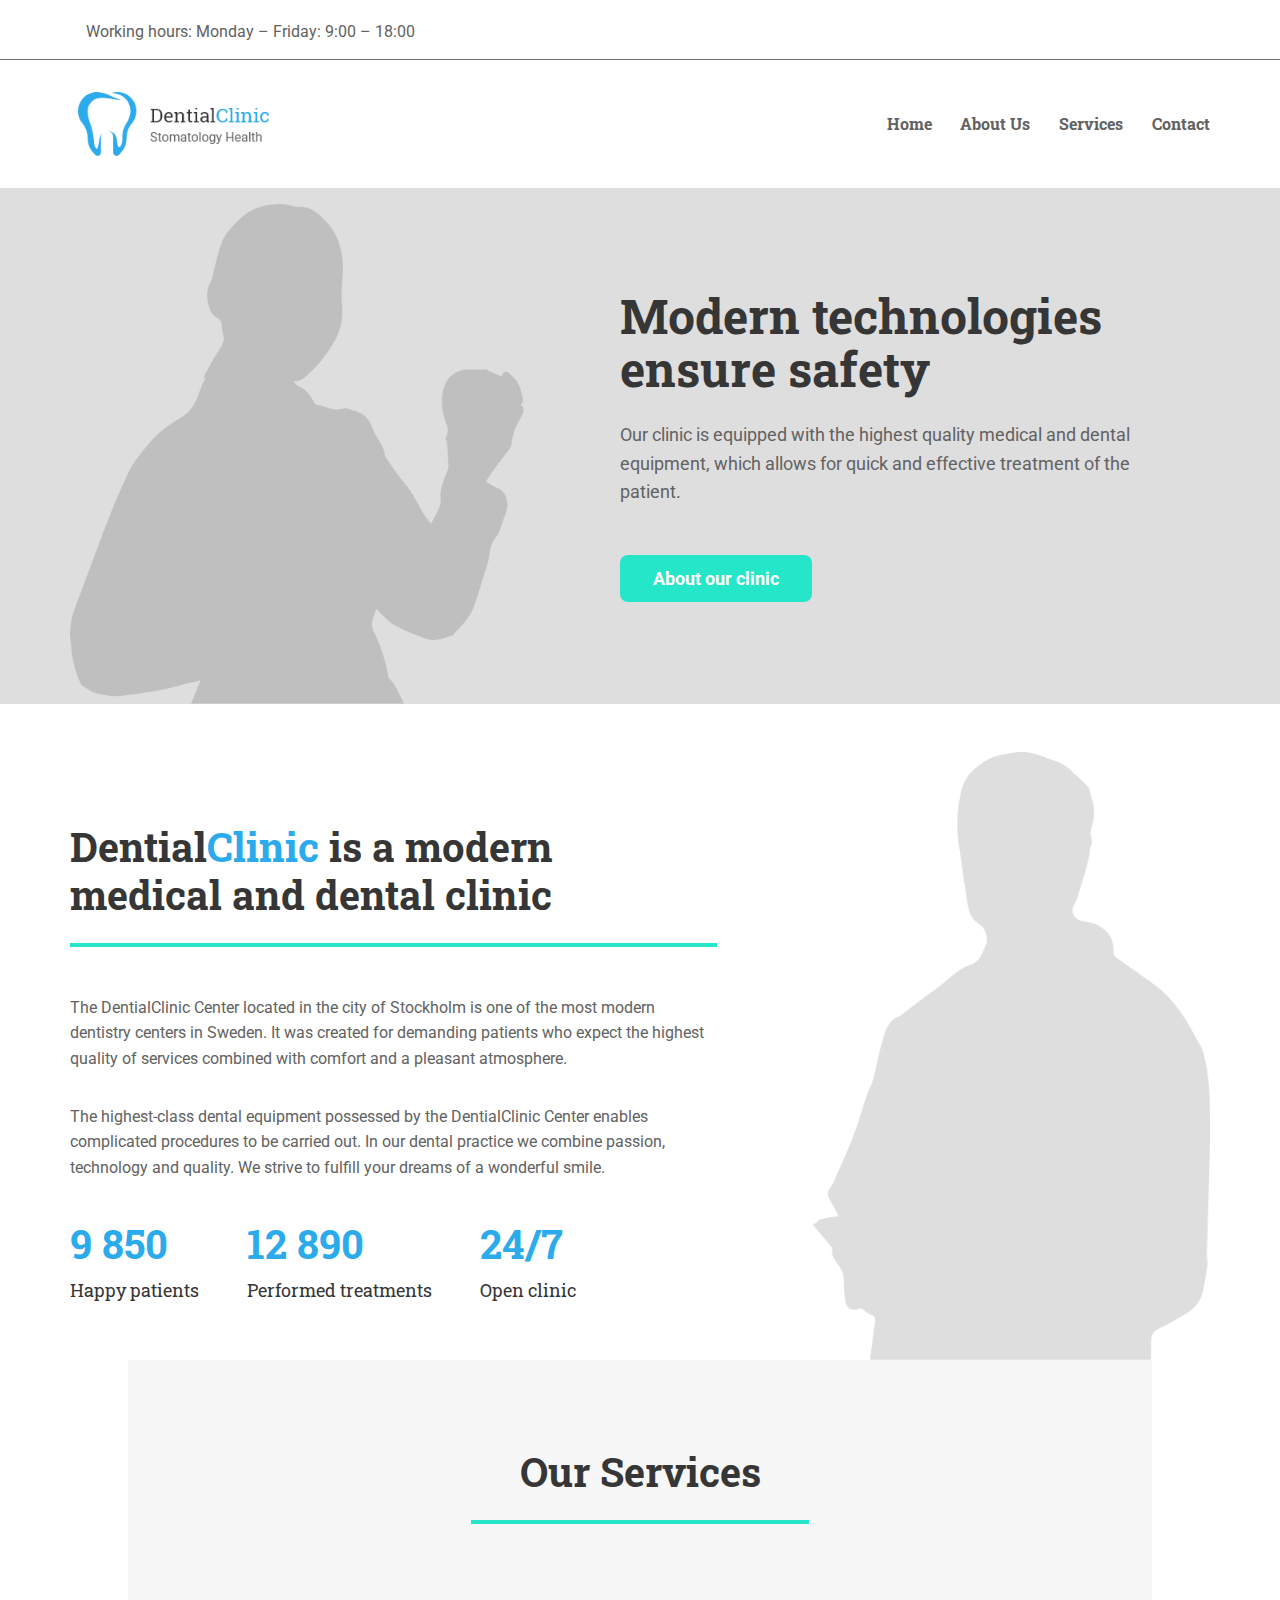
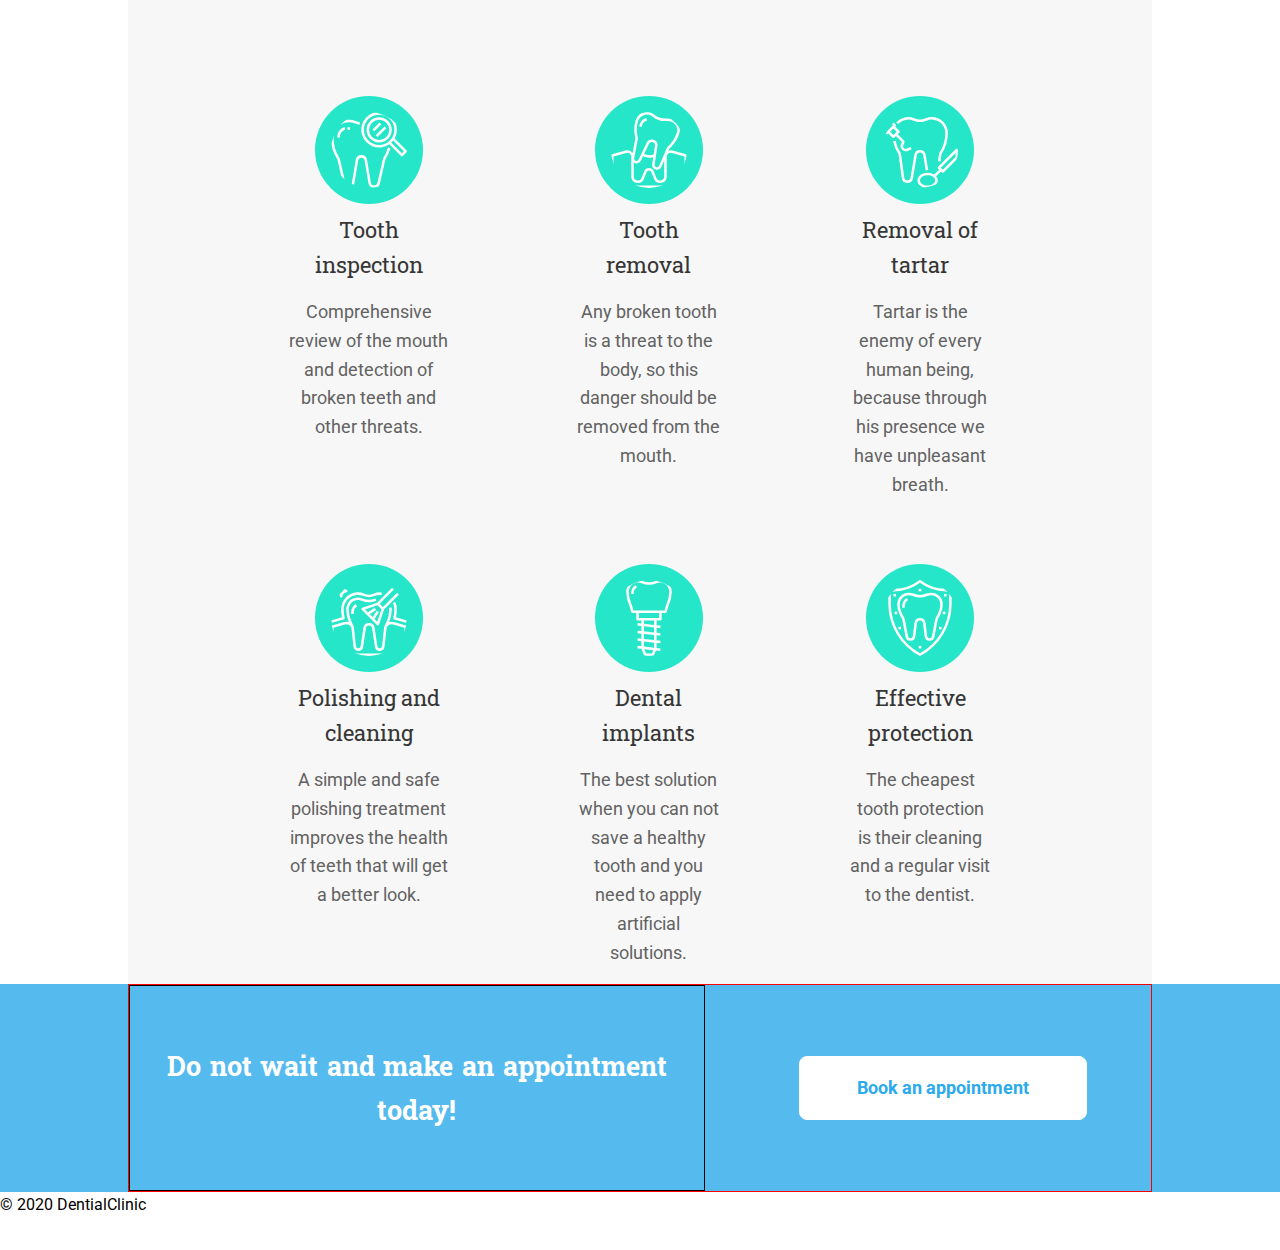
==== commit 8377742d: "Rebuild of Appointment and its Mediaquery" ====
--- a/index.html
+++ b/index.html
@@ -137,15 +137,22 @@
 <!-- APPOINTMENTS START -->
 <div class="appointments">
     <div class="overlay">
-        <div class="appleft">
-            <span>Do not wait and make an appointment today!</span>
-        </div>
-        <div class="appright">
-            <p class="btn-sec">Book an appointment</p> 
+        <div class="box">
+            <div class="appleft">
+                <span>Do not wait and make an appointment today!</span>
+            </div>
+            <div class="appright">
+                <p class="btn-sec">Book an appointment</p> 
+            </div>
         </div>
     </div>
 </div>
 <!-- APPOINTMENTS END -->
+
+
+
+
+
 
 <!-- FOOTER START-->
 <footer>
--- a/css/styles.css
+++ b/css/styles.css
@@ -422,16 +422,94 @@
 =====================
 */
 .appointments {
+
+    background: var(--clr-blue-bluecolour);
+    height: 4rem;
+    width: 100%;
+    margin: 0 auto;
+
+}
+.box {
     display: flex;
     justify-content: space-between;
+    margin: auto;
+    width: 80%;
+    height: 100%;
+    border: 1px solid red;
+}
+.appointments .overlay {
+    /* display: flex;
+    justify-content: space-between; */
+    background:rgba(255, 255, 255, 0.2);
+    width: 100%;
+    height: 100%;
+    z-index: 3;
+
+}
+.appleft {
+    display: flex;
+    justify-content: center;
+    align-items: center;
+    height: 100%;
+    flex: 1.5;
+    text-align: center;
+    border: 1px solid black;
+}
+
+
+.appleft span {
+    font-family: var(--font-h1);
+    /* font-size: var(--font-16px); */
+    font-size: 0.7rem;
+    font-weight: normal;
+    color: #fff;
+    
+    /* word-spacing: 0.1rem; */
+}
+.appright {
+    display: flex;
+    justify-content: center;
+    align-items: center;
+    height: 100%;
+    flex: 1;
+}
+
+.btn-sec {
+    display: flex;
+    justify-content: center;
+    text-align: center;
+    background:#fff;
+    color: var(--clr-blue-bluecolour);
+    width: 7rem; 
+    height: 2.4rem;
+    font-family: var(--font-p);
+    font-size: 0.7rem;
+    padding: 0rem 1rem;
+    border: 1px solid white;
+    border-radius: 0.5rem;
+    outline: none;
+    cursor: pointer;  
+}
+.btn-sec:hover {
+    background:var(--clr-blue-bluecolour);
+    color:#fff ;
+    font-weight: bolder;
+    border: 1px solid #FFF;
+}
+
+/*
+.appointments {
+    display: block;
+    justify-content: space-between;
+    align-items: flex-start;
     width: 100%;
     margin: auto;
     background: var(--clr-blue-bluecolour);
-    height: 10rem;
+    height: 4rem;
     position: relative;
-}
+} */
 /* Border bottom with limited length */
-.appointments:after {
+/* .appointments:after {
     position: absolute;
     content: "";
     background: white;
@@ -439,42 +517,48 @@
     left: 16.25rem;
     right: 16.25rem;
     height: 1px;
-}
-.overlay {
+} */
+/* .overlay {
     background:rgba(255, 255, 255, 0.2);
-    width: 100%;
+    width: 50%;
     height: 100%;
-}
-.appleft {
+} */
+/* .appleft {
     width: 100%;
     height: 100%;
     display: flex;
     justify-content: center;
     align-items: center;
-    flex: 2;
-}
-.appleft span {
+    flex: 1;
+} */
+/* .appleft span {
     font-family: var(--font-h1);
-    font-size: var(--font-24px);
-    font-weight: bold;
+    font-size: var(--font-16px);
+    font-weight: light;
     color: #fff;
-    text-align: center;
+    text-align: left;
     word-spacing: 0.1rem;
-}
-.appright {
+} */
+/* .appright {
     width: 100%;
     height: 100%;
     display: flex;
     justify-content: center;
+    align-items: center;
     flex: 1;
-}
-.btn-sec {
+} */
+/* .btn-sec {
+    display: flex;
+    justify-content: center;
     text-align: center;
     background:#fff;
     color: var(--clr-blue-bluecolour);
-    height: 23%;
-    width: 40%;
-    margin: -2.5rem 0 2rem 0;
+    /* height: 23%;
+    width: 40%; 
+    height: 1.5rem;
+    width: 10rem;
+
+    margin: 0.5rem 1rem
     font-family: var(--font-p);
     font-size: 0.7rem;
     padding: 0rem 2rem;
@@ -484,28 +568,29 @@
     border-radius: 0.5rem;
     outline: none;
     cursor: pointer;  
-}
-
-.btn-sec:hover {
+} */
+
+
+/* .btn-sec:hover {
     background:var(--clr-blue-bluecolour);
     color:#fff ;
     font-weight: bolder;
     border: 1px solid #FFF;
-}
+} */
 
 /* 
 =====================
 FOOTER
 =====================
 */
-footer {
+/* footer {
     clear: both;
     background:#2BAAEC;
-    height: 4rem;
+    height: 2rem;
     width: 100%;
     margin: auto;
-}
-footer .footcontainer {
+} */
+/* footer .footcontainer {
     width: 100%;
     height: 100%;
     display: flex;
@@ -514,7 +599,7 @@
     font-family: var(--font-p);
     font-size: var(--font-18px);
     color: var(--clr-grey-textcolour);
-}
+} */
 
 
 
@@ -533,6 +618,33 @@
     .container {
       max-width: 540px;
     }
+    /* APPOINTMENTS MEDIAQUERY */
+    /* .appointments {
+        height: 7rem;
+    }
+    .btn-sec {
+        height: 1.5rem;
+        width: 8rem;
+        padding: 0.5rem 1rem;
+    }
+    .appleft {
+        width: 50%;
+    }
+    .overlay {
+        width: 100%;
+    }
+    .appright {
+        width: 40%;
+    }
+    .appleft span {
+        font-family: var(--font-h1);
+        font-size: var(--font-16px);
+        font-weight: normal;
+        color: #fff;
+        text-align: center;
+        word-spacing: 0.1rem;
+        width: 90%;
+    } */
   }
 
   /* 
@@ -597,22 +709,31 @@
     grid-template-rows: auto;
 }
 /* APPOINTMENTS MEDIAQUERY */
-.appleft {
+/* .appleft {
     float: left;
+    width: 50%;
+}
+.appleft span {
     width: 70%;
 }
 .appright {
     float: right;
     width: 30%;
 }
+.appright {
+justify;
+}
 .btn-sec {
     background: #fff;
     color: var(--clr-blue-bluecolour);
-    width: 70%;
-    height: 20%;
-    margin: 3rem;
-    padding: 0;
-}
+    height: 2rem;
+    width: 10rem;
+    padding: 0.5rem 1rem;
+} */
+    .appright {
+    justify-content: flex-end;
+    padding-right: 4rem;
+    }
 
 }
 
@@ -628,14 +749,28 @@
       max-width: 960px;
     }
     /* APPOINTMENTS MEDIAQUERY */
-    .btn-sec {
-        /* font-size: var(--font-16px); */
+    
+    /* .btn-sec {
+        height: 2rem;
+        width: 10rem;
+        padding: 0.5rem 1rem;
+    }
+    .appleft span {
+        font-size: var(--font-18px);
+    }
+    .appleft {
+        width: 70%;
+    } */
+     /* FOOTER MEDIAQUERY */
+    /* footer {
         height: 3rem;
-        width: 16rem;
-        padding: 0.5rem 1rem;
-    }
-
-  }
+    } */
+    .appleft span {
+        font-size: var(--font-16px);
+        font-weight: normal;
+        word-spacing: 0.1rem
+    }
+
 
   /* 
 ======================================
@@ -671,8 +806,66 @@
         display: flex;
     }
     /* APPOINTMENTS MEDIAQUERY */
+    /* .btn-sec {
+        display: flex;
+        align-items: center;
+        justify-self: center;
+        font-size: var(--font-16px);
+        height: 3rem;
+        width: 16rem;
+      }
+      .appointments {
+        display: flex;
+        justify-content: space-between;
+        align-items: center;
+        width: 100%;
+        height: 10rem;
+        margin: auto;
+        background: var(--clr-blue-bluecolour);
+    }
+    .appointments .overlay .appleft {
+        width: 50%;
+        display: flex;
+        justify-content: flex-end;
+    }
+    .appleft {
+        width: 70%;
+    }
+    .appleft span {
+        font-size: var(--font-30px);
+        width: 70%;
+    }
+
+    .appright p {
+        padding: 0 2rem;
+
+    }
+    .appright {
+        padding: 0 5rem;
+        width: 50%;
+    } */
+
+    /* APPOINTMENTS MEDIAQUERY */
+    /* footer {
+        height: 4rem;
+    } */
+    .appointments {
+        height: 13rem;
+    }
+    .appleft span {
+        /* font-size: var(--font-30px); */
+        font-size: 1.7rem;
+        font-weight: bold;
+    }
     .btn-sec {
-        font-size: var(--font-16px);
-      }
+        align-items: center;
+        width: 18rem; 
+        height: 4rem;
+        font-size: var(--font-18px);
+        font-weight: bold;
+
+    }
+  }
+
   }
   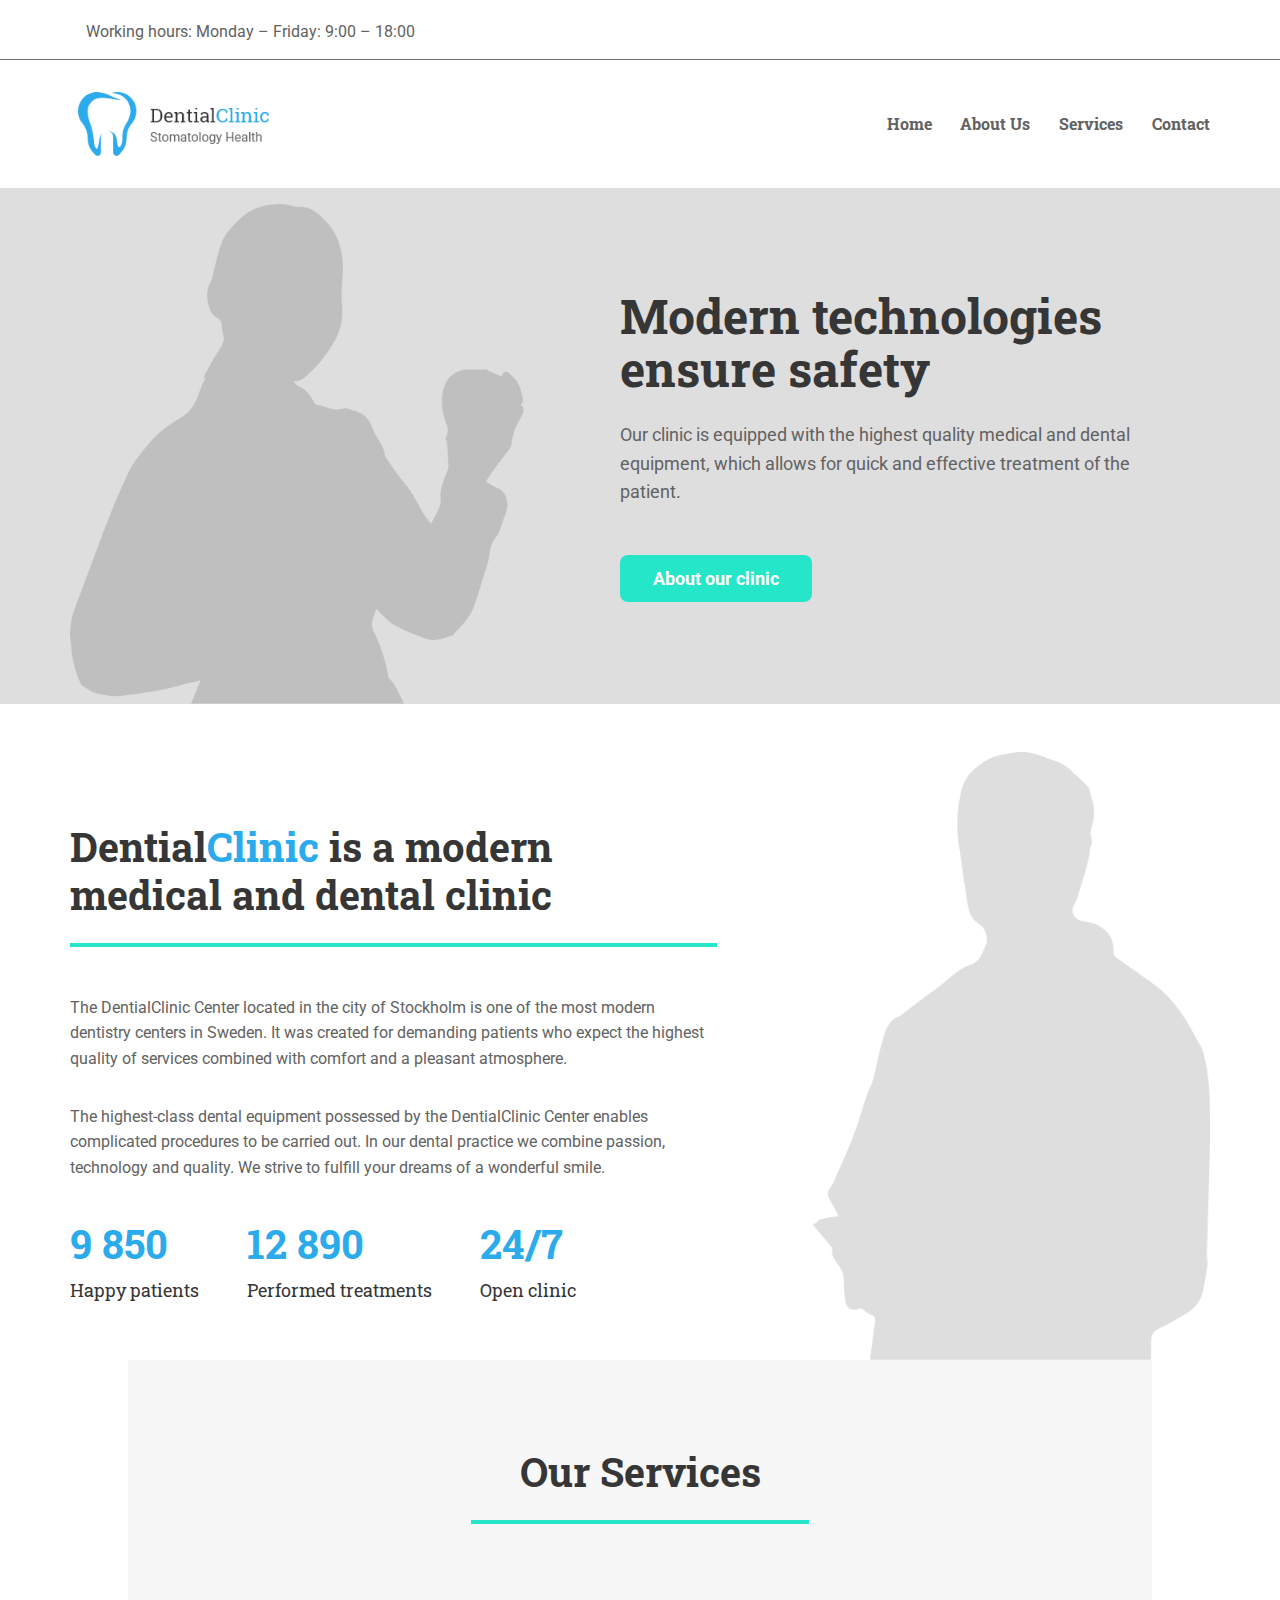
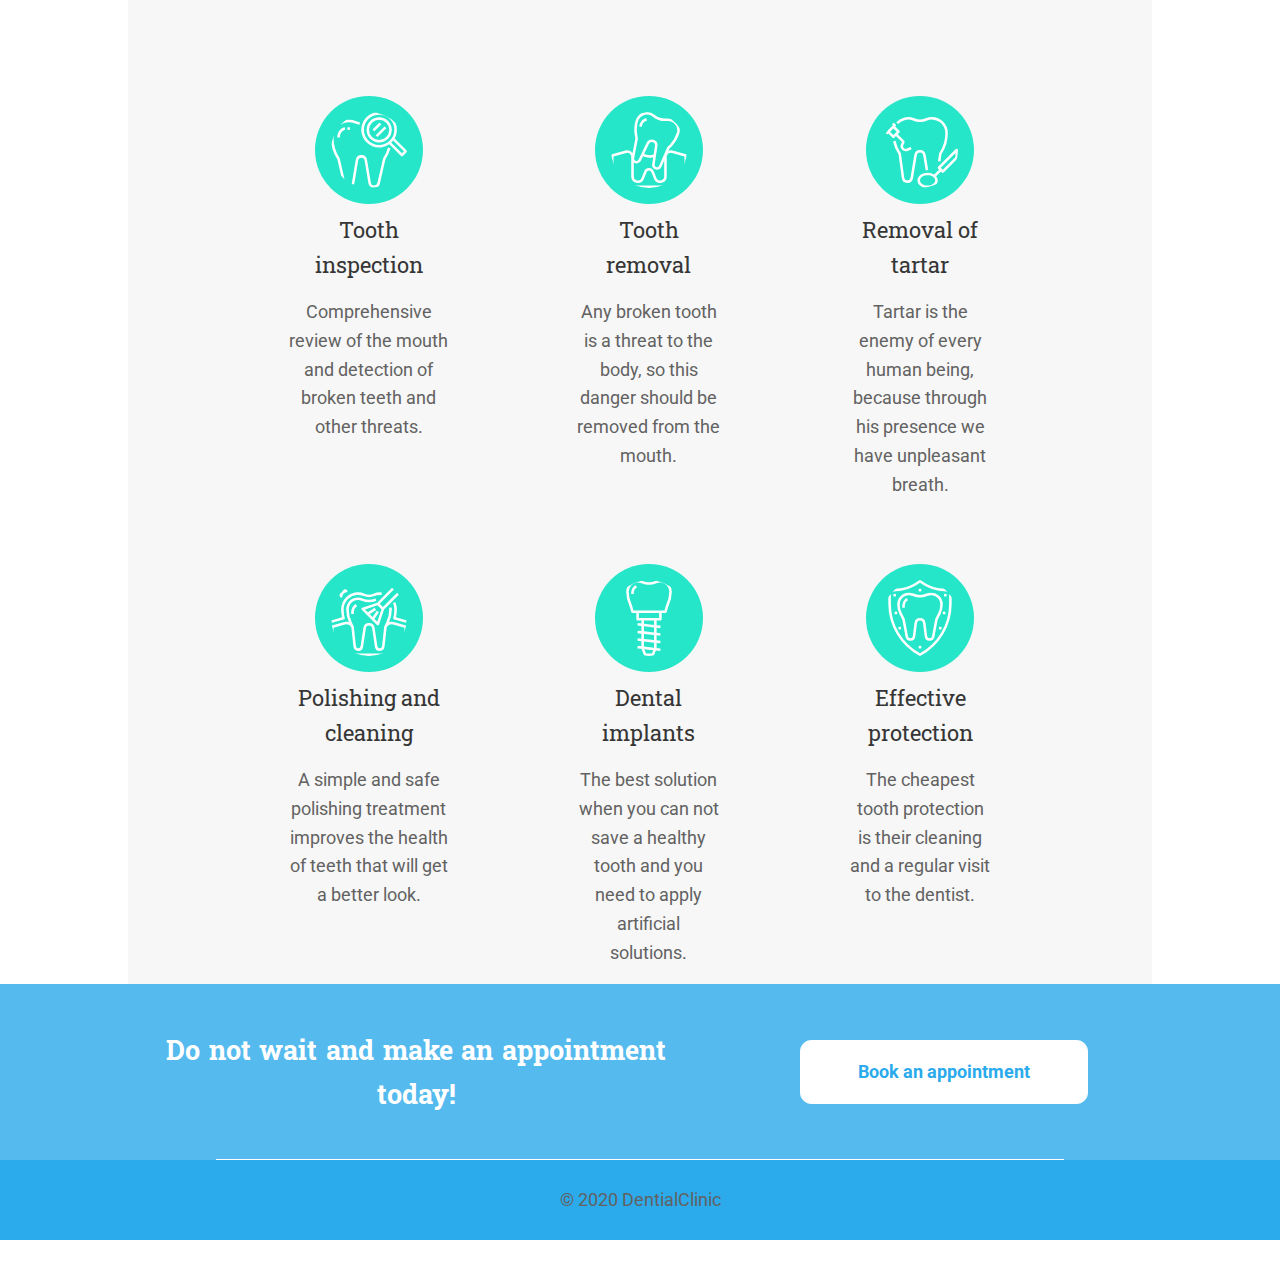
==== commit c6a4e7da: "Clean up in code" ====
--- a/index.html
+++ b/index.html
@@ -9,6 +9,7 @@
 <title>Dential Clinic</title>
 <link rel="stylesheet" href="./css/styles.css">
 </head>
+
 <body>
 <!-- TOPBAR START -->
     <div class="topbar">
@@ -152,8 +153,6 @@
 
 
 
-
-
 <!-- FOOTER START-->
 <footer>
     <div class="footcontainer">
@@ -162,7 +161,6 @@
 </footer>
 <!-- FOOTER END -->
 
-<div class="stretch"></div>
 <script src="./js/script.js"></script>
 </body>
 </html>
--- a/css/styles.css
+++ b/css/styles.css
@@ -412,7 +412,6 @@
 }
 .gridsection li:hover {
     transition: all 0.5s linear;
-    transform: scale(1.1);
     box-shadow: 3px 6px 8px 3px #888;
 }
 
@@ -427,7 +426,7 @@
     height: 4rem;
     width: 100%;
     margin: 0 auto;
-
+    position: relative;
 }
 .box {
     display: flex;
@@ -435,11 +434,17 @@
     margin: auto;
     width: 80%;
     height: 100%;
-    border: 1px solid red;
-}
+}
+.appointments:after {
+    position: absolute;
+    content: "";
+    background: white;
+    bottom: 0;
+    left: 13.5rem;
+    right: 13.5rem;
+    height: 1px;
+} 
 .appointments .overlay {
-    /* display: flex;
-    justify-content: space-between; */
     background:rgba(255, 255, 255, 0.2);
     width: 100%;
     height: 100%;
@@ -453,7 +458,6 @@
     height: 100%;
     flex: 1.5;
     text-align: center;
-    border: 1px solid black;
 }
 
 
@@ -486,7 +490,7 @@
     font-size: 0.7rem;
     padding: 0rem 1rem;
     border: 1px solid white;
-    border-radius: 0.5rem;
+    border-radius: 0.7rem;
     outline: none;
     cursor: pointer;  
 }
@@ -494,103 +498,22 @@
     background:var(--clr-blue-bluecolour);
     color:#fff ;
     font-weight: bolder;
-    border: 1px solid #FFF;
-}
-
-/*
-.appointments {
-    display: block;
-    justify-content: space-between;
-    align-items: flex-start;
+    border: 2px solid #FFF;
+}
+
+/* 
+=====================
+ FOOTER SECTION
+=====================
+*/
+
+footer {
+    background:#2BAAEC;
+    height: 5rem;
     width: 100%;
     margin: auto;
-    background: var(--clr-blue-bluecolour);
-    height: 4rem;
-    position: relative;
-} */
-/* Border bottom with limited length */
-/* .appointments:after {
-    position: absolute;
-    content: "";
-    background: white;
-    bottom: 0;
-    left: 16.25rem;
-    right: 16.25rem;
-    height: 1px;
-} */
-/* .overlay {
-    background:rgba(255, 255, 255, 0.2);
-    width: 50%;
-    height: 100%;
-} */
-/* .appleft {
-    width: 100%;
-    height: 100%;
-    display: flex;
-    justify-content: center;
-    align-items: center;
-    flex: 1;
-} */
-/* .appleft span {
-    font-family: var(--font-h1);
-    font-size: var(--font-16px);
-    font-weight: light;
-    color: #fff;
-    text-align: left;
-    word-spacing: 0.1rem;
-} */
-/* .appright {
-    width: 100%;
-    height: 100%;
-    display: flex;
-    justify-content: center;
-    align-items: center;
-    flex: 1;
-} */
-/* .btn-sec {
-    display: flex;
-    justify-content: center;
-    text-align: center;
-    background:#fff;
-    color: var(--clr-blue-bluecolour);
-    /* height: 23%;
-    width: 40%; 
-    height: 1.5rem;
-    width: 10rem;
-
-    margin: 0.5rem 1rem
-    font-family: var(--font-p);
-    font-size: 0.7rem;
-    padding: 0rem 2rem;
-    display: inline-block;
-    font-weight: bold;
-    border: 1px solid white;
-    border-radius: 0.5rem;
-    outline: none;
-    cursor: pointer;  
-} */
-
-
-/* .btn-sec:hover {
-    background:var(--clr-blue-bluecolour);
-    color:#fff ;
-    font-weight: bolder;
-    border: 1px solid #FFF;
-} */
-
-/* 
-=====================
-FOOTER
-=====================
-*/
-/* footer {
-    clear: both;
-    background:#2BAAEC;
-    height: 2rem;
-    width: 100%;
-    margin: auto;
-} */
-/* footer .footcontainer {
+}
+footer .footcontainer {
     width: 100%;
     height: 100%;
     display: flex;
@@ -599,10 +522,7 @@
     font-family: var(--font-p);
     font-size: var(--font-18px);
     color: var(--clr-grey-textcolour);
-} */
-
-
-
+}
 
 
 
@@ -618,33 +538,6 @@
     .container {
       max-width: 540px;
     }
-    /* APPOINTMENTS MEDIAQUERY */
-    /* .appointments {
-        height: 7rem;
-    }
-    .btn-sec {
-        height: 1.5rem;
-        width: 8rem;
-        padding: 0.5rem 1rem;
-    }
-    .appleft {
-        width: 50%;
-    }
-    .overlay {
-        width: 100%;
-    }
-    .appright {
-        width: 40%;
-    }
-    .appleft span {
-        font-family: var(--font-h1);
-        font-size: var(--font-16px);
-        font-weight: normal;
-        color: #fff;
-        text-align: center;
-        word-spacing: 0.1rem;
-        width: 90%;
-    } */
   }
 
   /* 
@@ -709,27 +602,6 @@
     grid-template-rows: auto;
 }
 /* APPOINTMENTS MEDIAQUERY */
-/* .appleft {
-    float: left;
-    width: 50%;
-}
-.appleft span {
-    width: 70%;
-}
-.appright {
-    float: right;
-    width: 30%;
-}
-.appright {
-justify;
-}
-.btn-sec {
-    background: #fff;
-    color: var(--clr-blue-bluecolour);
-    height: 2rem;
-    width: 10rem;
-    padding: 0.5rem 1rem;
-} */
     .appright {
     justify-content: flex-end;
     padding-right: 4rem;
@@ -750,21 +622,6 @@
     }
     /* APPOINTMENTS MEDIAQUERY */
     
-    /* .btn-sec {
-        height: 2rem;
-        width: 10rem;
-        padding: 0.5rem 1rem;
-    }
-    .appleft span {
-        font-size: var(--font-18px);
-    }
-    .appleft {
-        width: 70%;
-    } */
-     /* FOOTER MEDIAQUERY */
-    /* footer {
-        height: 3rem;
-    } */
     .appleft span {
         font-size: var(--font-16px);
         font-weight: normal;
@@ -806,51 +663,8 @@
         display: flex;
     }
     /* APPOINTMENTS MEDIAQUERY */
-    /* .btn-sec {
-        display: flex;
-        align-items: center;
-        justify-self: center;
-        font-size: var(--font-16px);
-        height: 3rem;
-        width: 16rem;
-      }
-      .appointments {
-        display: flex;
-        justify-content: space-between;
-        align-items: center;
-        width: 100%;
-        height: 10rem;
-        margin: auto;
-        background: var(--clr-blue-bluecolour);
-    }
-    .appointments .overlay .appleft {
-        width: 50%;
-        display: flex;
-        justify-content: flex-end;
-    }
-    .appleft {
-        width: 70%;
-    }
-    .appleft span {
-        font-size: var(--font-30px);
-        width: 70%;
-    }
-
-    .appright p {
-        padding: 0 2rem;
-
-    }
-    .appright {
-        padding: 0 5rem;
-        width: 50%;
-    } */
-
-    /* APPOINTMENTS MEDIAQUERY */
-    /* footer {
-        height: 4rem;
-    } */
     .appointments {
-        height: 13rem;
+        height: 11rem;
     }
     .appleft span {
         /* font-size: var(--font-30px); */
@@ -863,7 +677,6 @@
         height: 4rem;
         font-size: var(--font-18px);
         font-weight: bold;
-
     }
   }
 
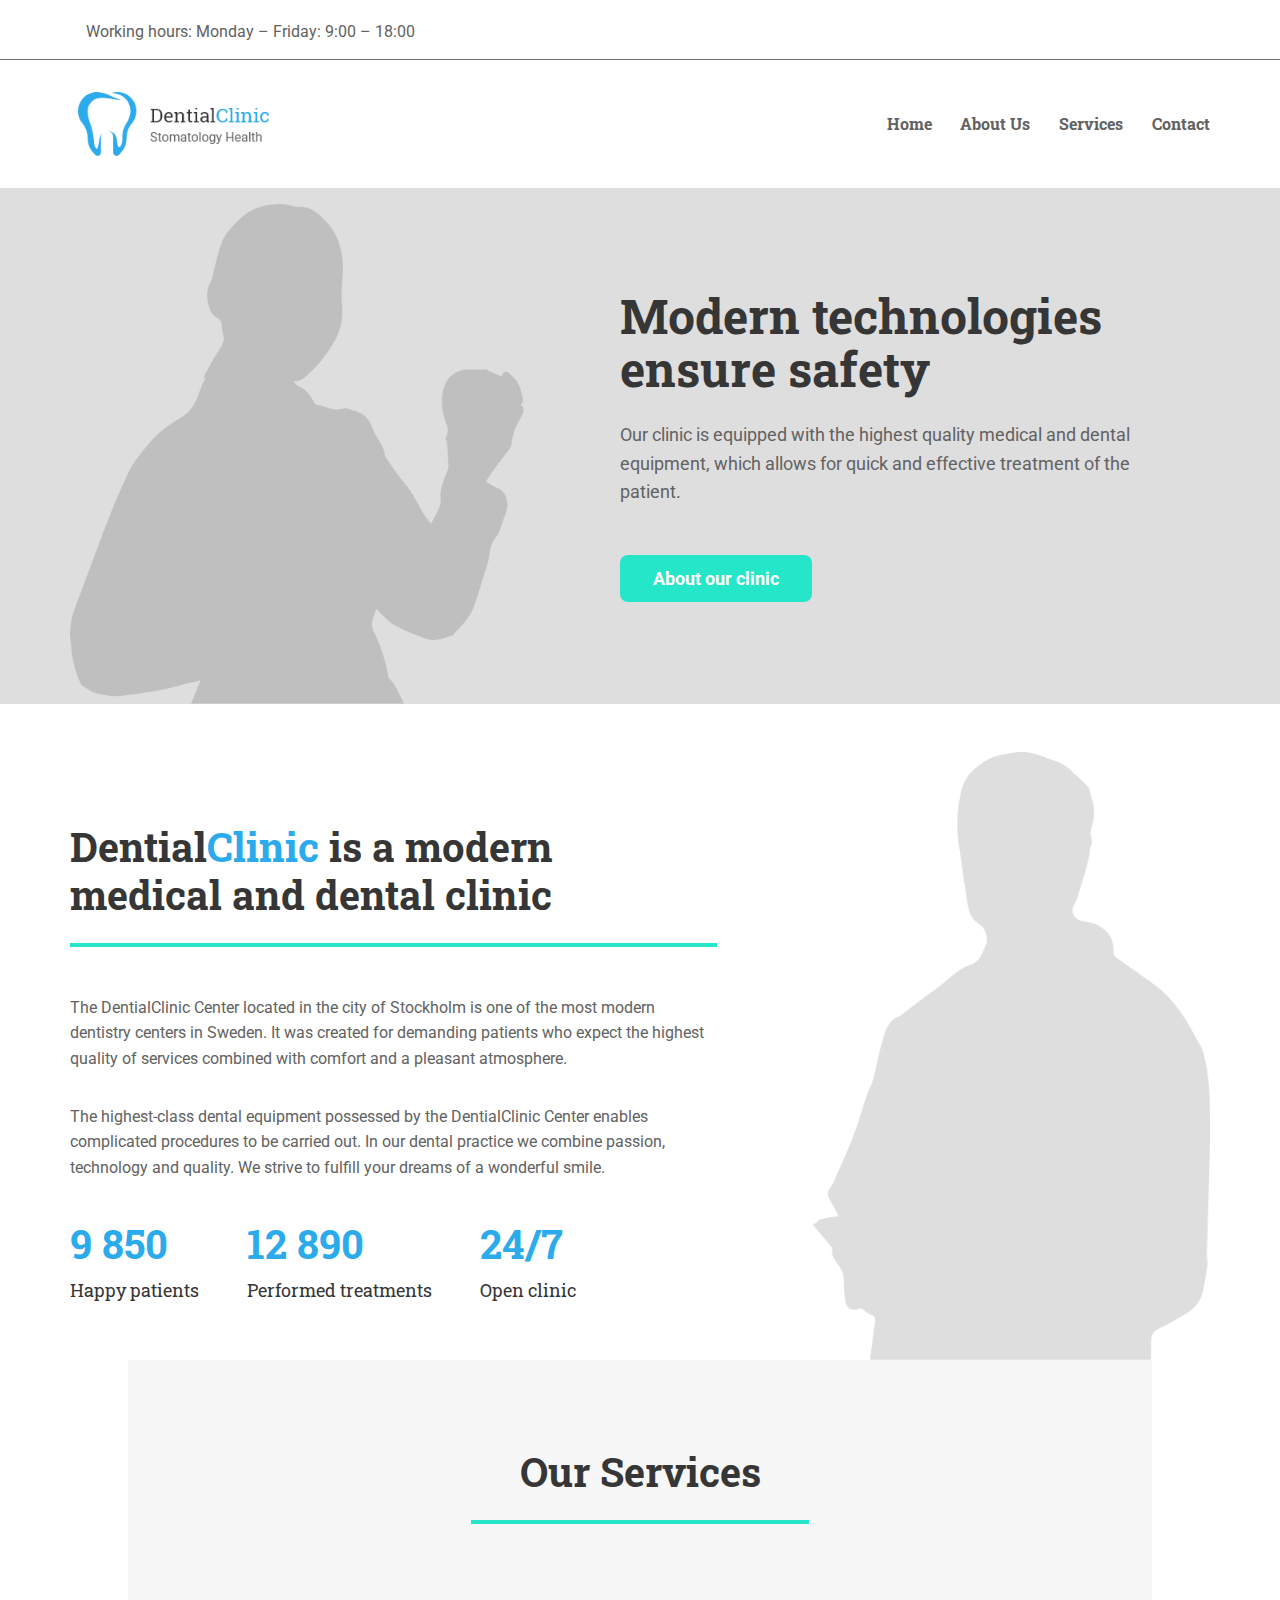
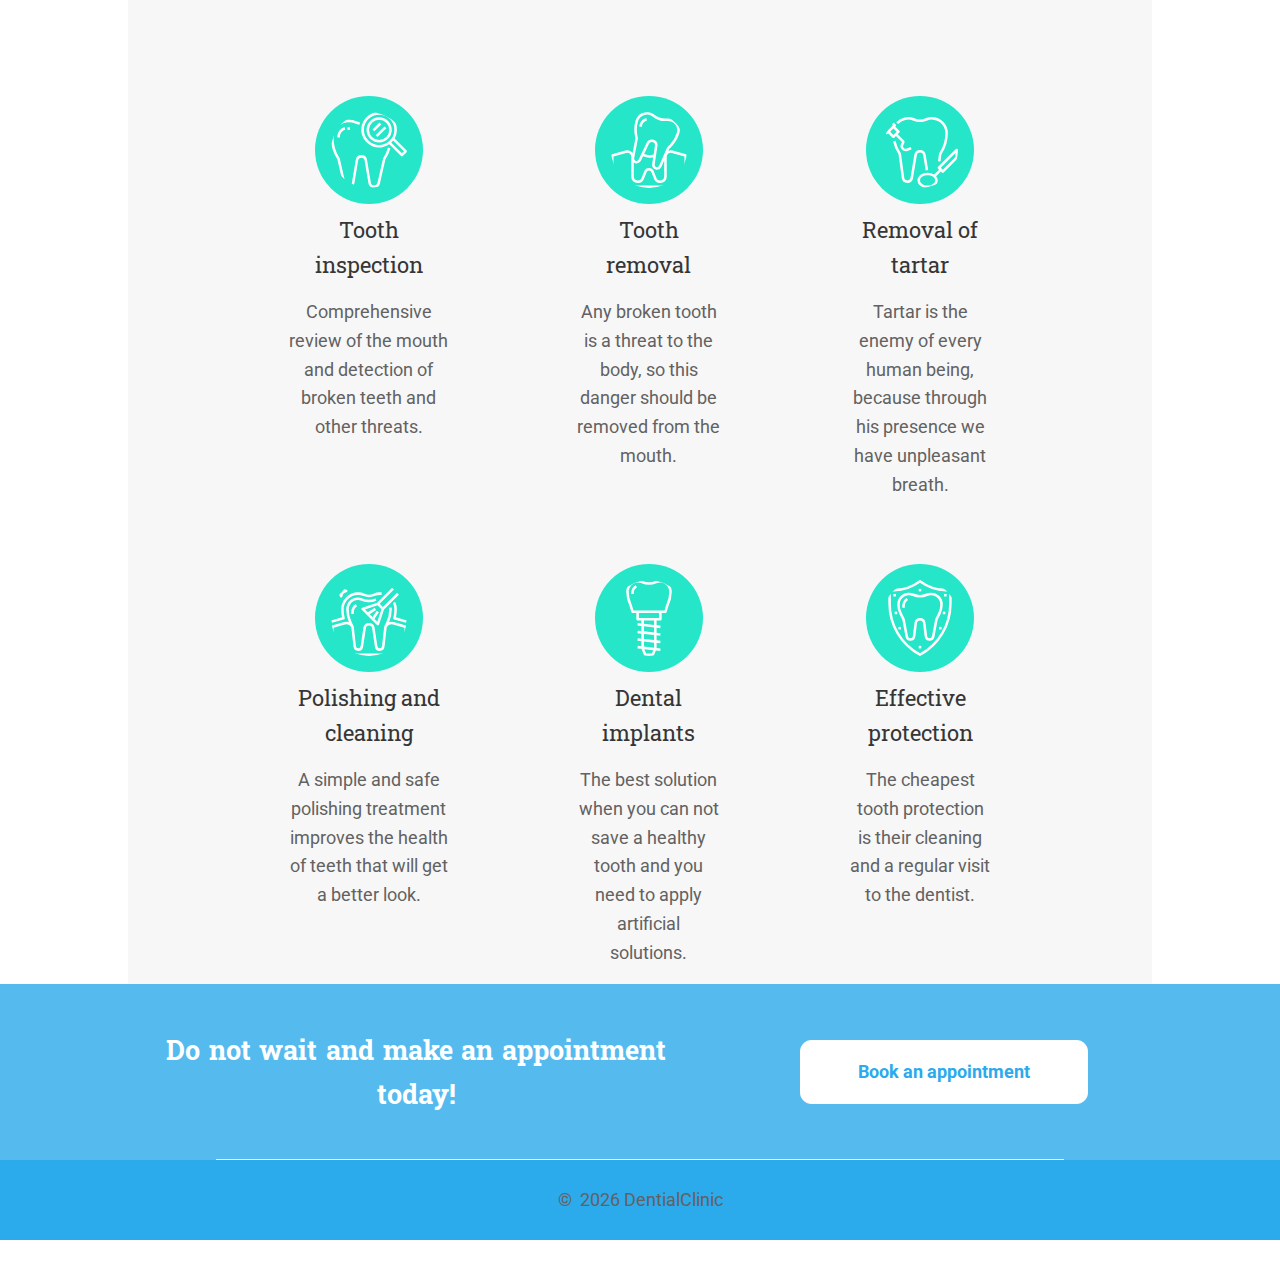
==== commit 7c084aff: "Adding javascript year in the footer" ====
--- a/index.html
+++ b/index.html
@@ -156,7 +156,7 @@
 <!-- FOOTER START-->
 <footer>
     <div class="footcontainer">
-        <p>&copy; 2020 DentialClinic</p>
+        <p>&copy; <p id="footer"></p> DentialClinic </p></p>
     </div>
 </footer>
 <!-- FOOTER END -->
--- a/css/styles.css
+++ b/css/styles.css
@@ -213,7 +213,6 @@
     transform: scale(1.2);
 }
 
-
 /* 
 =====================
 SECTION SHOWCASE
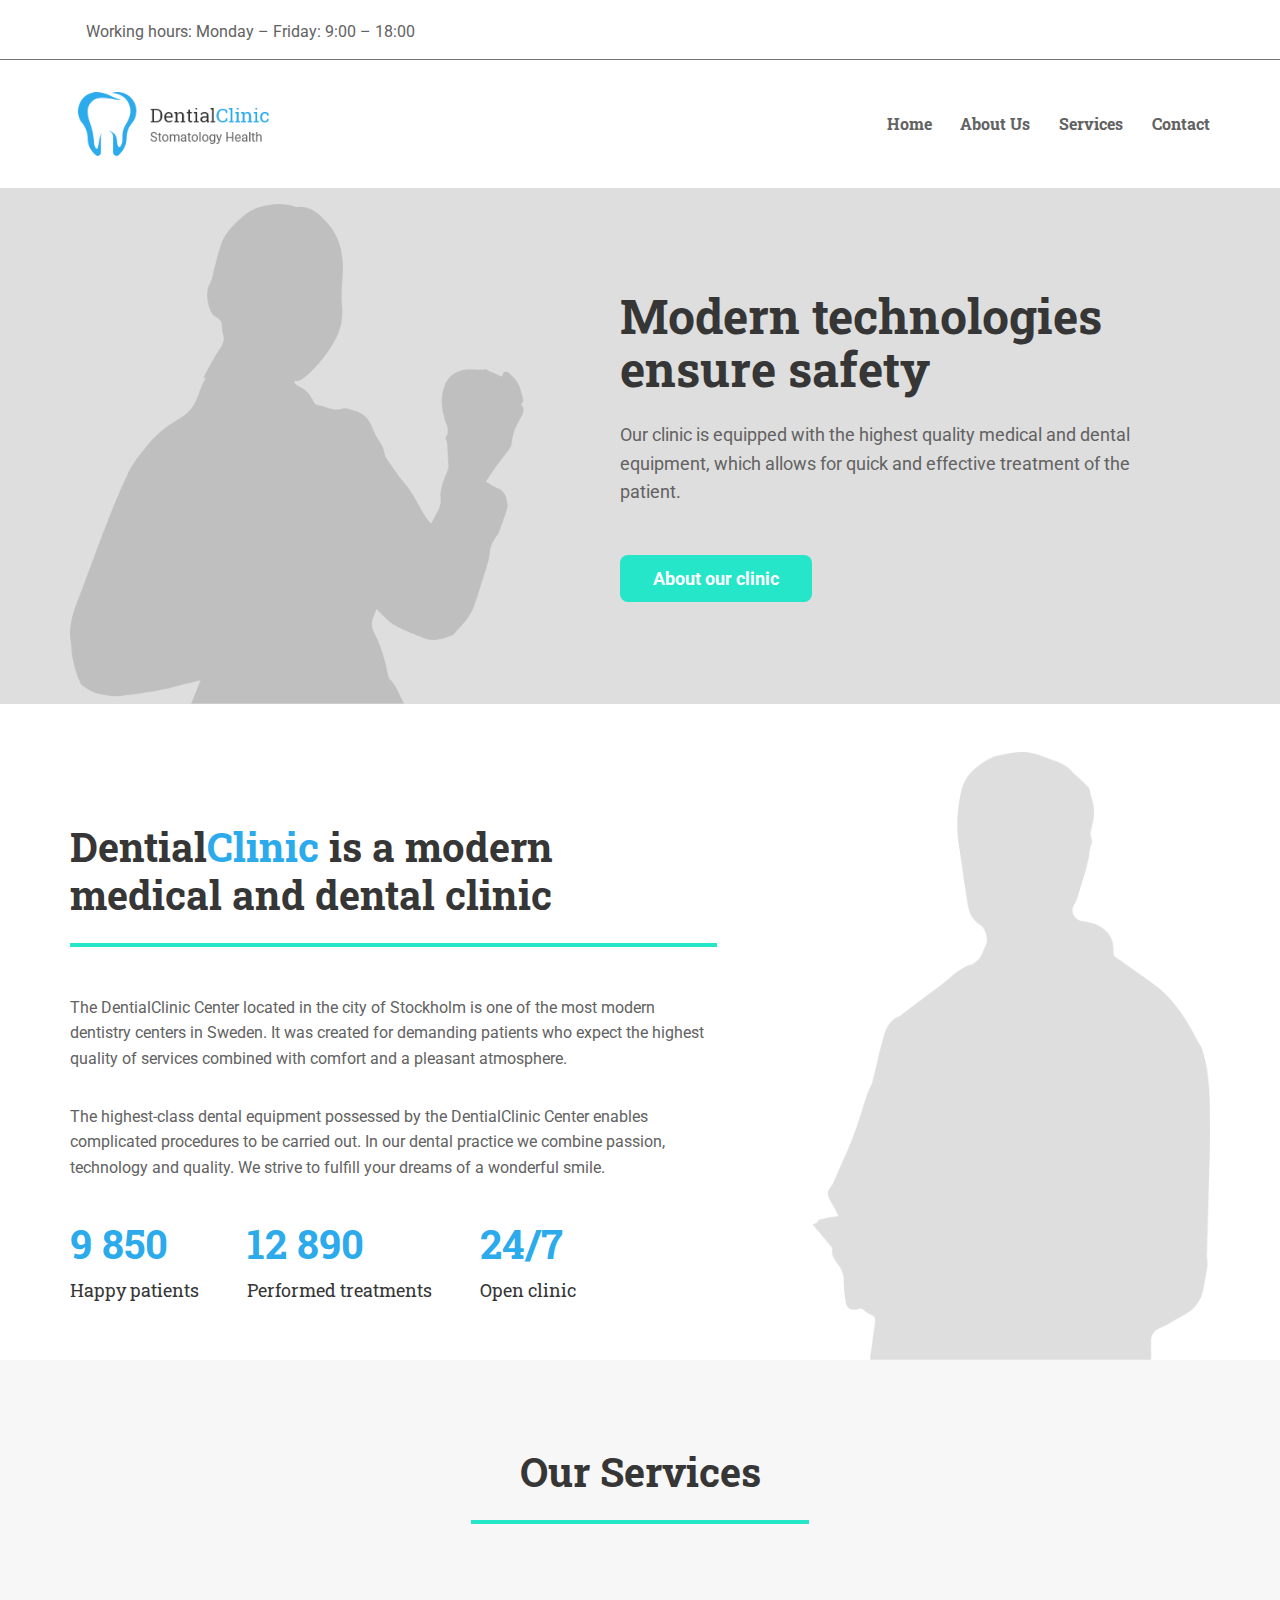
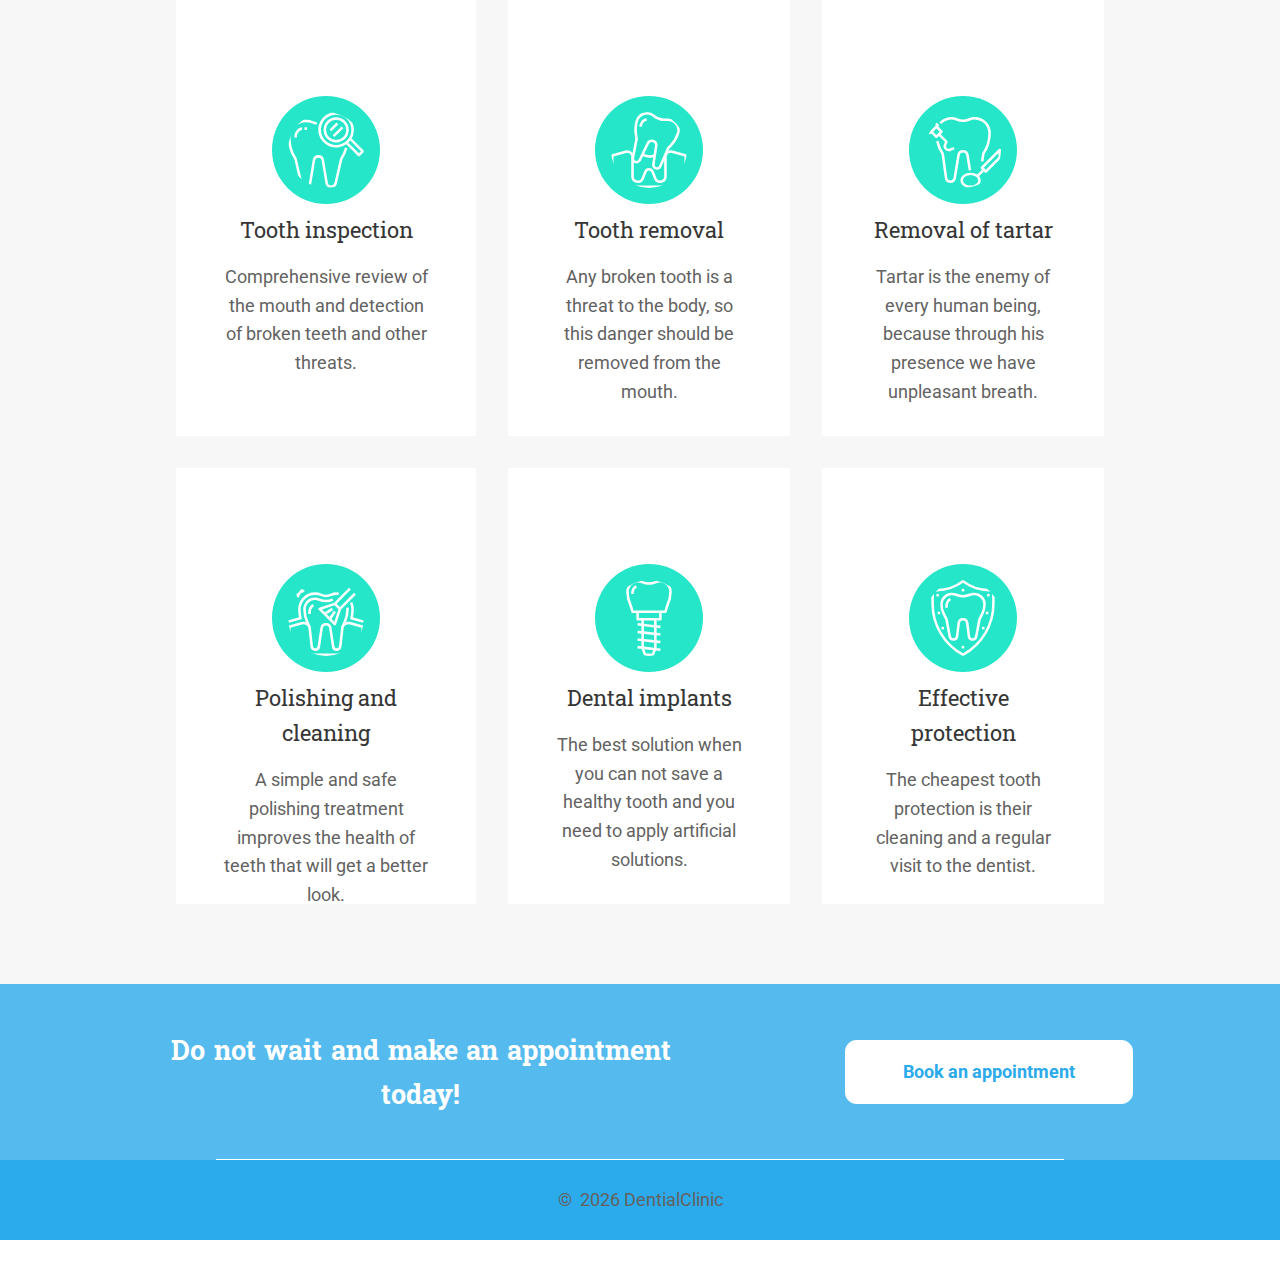
==== commit 73d5347d: "100% width box around gridsection added for grey colour. Fixed appointments margins" ====
--- a/index.html
+++ b/index.html
@@ -84,55 +84,56 @@
 <!-- ABOUT US END -->
 
 <!--SERVICES START -->
+<div class="gridbox">
+    <div class="gridcontainer">
+        <div class="content">
+            <h1>Our Services</h1>
+        </div>
+    </div>
 
-<div class="gridcontainer">
-    <div class="content">
-        <h1>Our Services</h1>
-    </div>
+    <section class="gridsection">
+        <ul>
+            <li>
+                <img src="./images/tooth-icon.svg" alt="Tooth icon"><br>
+                <span>Tooth inspection</span>
+                <p>Comprehensive review of the mouth
+                    and detection of broken teeth
+                    and other threats.</p>
+            </li>
+            <li>
+                <img src="./images/tooth-removal.svg" alt="Tooth removal icon"><br>
+                <span>Tooth removal</span>
+                <p>Any broken tooth is a threat to the body,
+                    so this danger should be removed
+                    from the mouth.</p>
+            </li>
+            <li>
+                <img src="./images/tartar.svg" alt="Tartar icon"><br>
+                <span>Removal of tartar</span>
+                <p>Tartar is the enemy of every human being, because through his presence we have unpleasant breath.</p>
+            </li>
+            <li>
+                <img src="./images/polish.svg" alt="Polish icon"><br>
+                <span>Polishing and cleaning</span>
+                <p>A simple and safe polishing treatment improves the health of teeth that
+                    will get a better look.</p>
+            </li>
+            <li>
+                <img src="./images/implants.svg" alt="Implant icon"><br>
+                <span>Dental implants</span>
+                <p>The best solution when you can not save
+                    a healthy tooth and you need to apply artificial solutions.</p>
+            </li>
+            <li>
+                <img src="./images/protection.svg" alt="Protection icon"><br>
+                <span>Effective protection</span>
+                <p>The cheapest tooth protection
+                    is their cleaning and a regular
+                    visit to the dentist.</p>
+            </li>
+        </ul>
+    </section>
 </div>
-
-<section class="gridsection">
-    <ul>
-        <li>
-            <img src="./images/tooth-icon.svg" alt="Tooth icon"><br>
-            <span>Tooth inspection</span>
-            <p>Comprehensive review of the mouth
-                and detection of broken teeth
-                and other threats.</p>
-        </li>
-        <li>
-            <img src="./images/tooth-removal.svg" alt="Tooth removal icon"><br>
-            <span>Tooth removal</span>
-            <p>Any broken tooth is a threat to the body,
-                so this danger should be removed
-                from the mouth.</p>
-        </li>
-        <li>
-            <img src="./images/tartar.svg" alt="Tartar icon"><br>
-            <span>Removal of tartar</span>
-            <p>Tartar is the enemy of every human being, because through his presence we have unpleasant breath.</p>
-        </li>
-        <li>
-            <img src="./images/polish.svg" alt="Polish icon"><br>
-            <span>Polishing and cleaning</span>
-            <p>A simple and safe polishing treatment improves the health of teeth that
-                will get a better look.</p>
-        </li>
-        <li>
-            <img src="./images/implants.svg" alt="Implant icon"><br>
-            <span>Dental implants</span>
-            <p>The best solution when you can not save
-                a healthy tooth and you need to apply artificial solutions.</p>
-        </li>
-        <li>
-            <img src="./images/protection.svg" alt="Protection icon"><br>
-            <span>Effective protection</span>
-            <p>The cheapest tooth protection
-                is their cleaning and a regular
-                visit to the dentist.</p>
-        </li>
-    </ul>
-</section>
 <!-- SERVICES END -->
 
 <!-- APPOINTMENTS START -->
--- a/css/styles.css
+++ b/css/styles.css
@@ -334,19 +334,21 @@
 SECTION SERVICES
 =====================
 */
-
+.gridbox {
+    width: 100%;
+    background: var(--clr-white-background);
+} 
 .gridcontainer {
     display: grid;
     grid-template-columns: auto ;
     padding: 4rem 0;
-    background: var(--clr-grey-textcolour);
+    background: var(--clr-white-background);
     width: 80%;
     height: 11rem;
     margin: auto;
     text-align: center;
-    background: var(--clr-white-background);
-    display: flex;
-    justify-content: center
+    display: flex;
+    justify-content: center;
 }
 .content h1 {
     border-bottom: 0.25rem solid var(--clr-green-regular);
@@ -388,7 +390,7 @@
     width: 33%;
 }
 .gridsection {
-    width: 80%;
+    width: 90%;
     margin: auto;
     background: var(--clr-white-background);
     padding:0;
@@ -407,6 +409,7 @@
 .gridsection li {
     height: 27.25rem;
     padding: 6rem 3rem;
+    background: white;
 
 }
 .gridsection li:hover {
@@ -431,7 +434,7 @@
     display: flex;
     justify-content: space-between;
     margin: auto;
-    width: 80%;
+    width: 77%;
     height: 100%;
 }
 .appointments:after {
@@ -447,12 +450,11 @@
     background:rgba(255, 255, 255, 0.2);
     width: 100%;
     height: 100%;
-    z-index: 3;
 
 }
 .appleft {
     display: flex;
-    justify-content: center;
+    justify-content: flex-start;
     align-items: center;
     height: 100%;
     flex: 1.5;
@@ -474,7 +476,7 @@
     justify-content: center;
     align-items: center;
     height: 100%;
-    flex: 1;
+    flex: 1.2;
 }
 
 .btn-sec {
@@ -599,11 +601,12 @@
   .gridsection ul, .gridcontainer {
     grid-template-columns: repeat(2, auto);
     grid-template-rows: auto;
-}
-/* APPOINTMENTS MEDIAQUERY */
+
+}/* APPOINTMENTS MEDIAQUERY */
+
     .appright {
     justify-content: flex-end;
-    padding-right: 4rem;
+    /* padding-right: 4rem; */
     }
 
 }
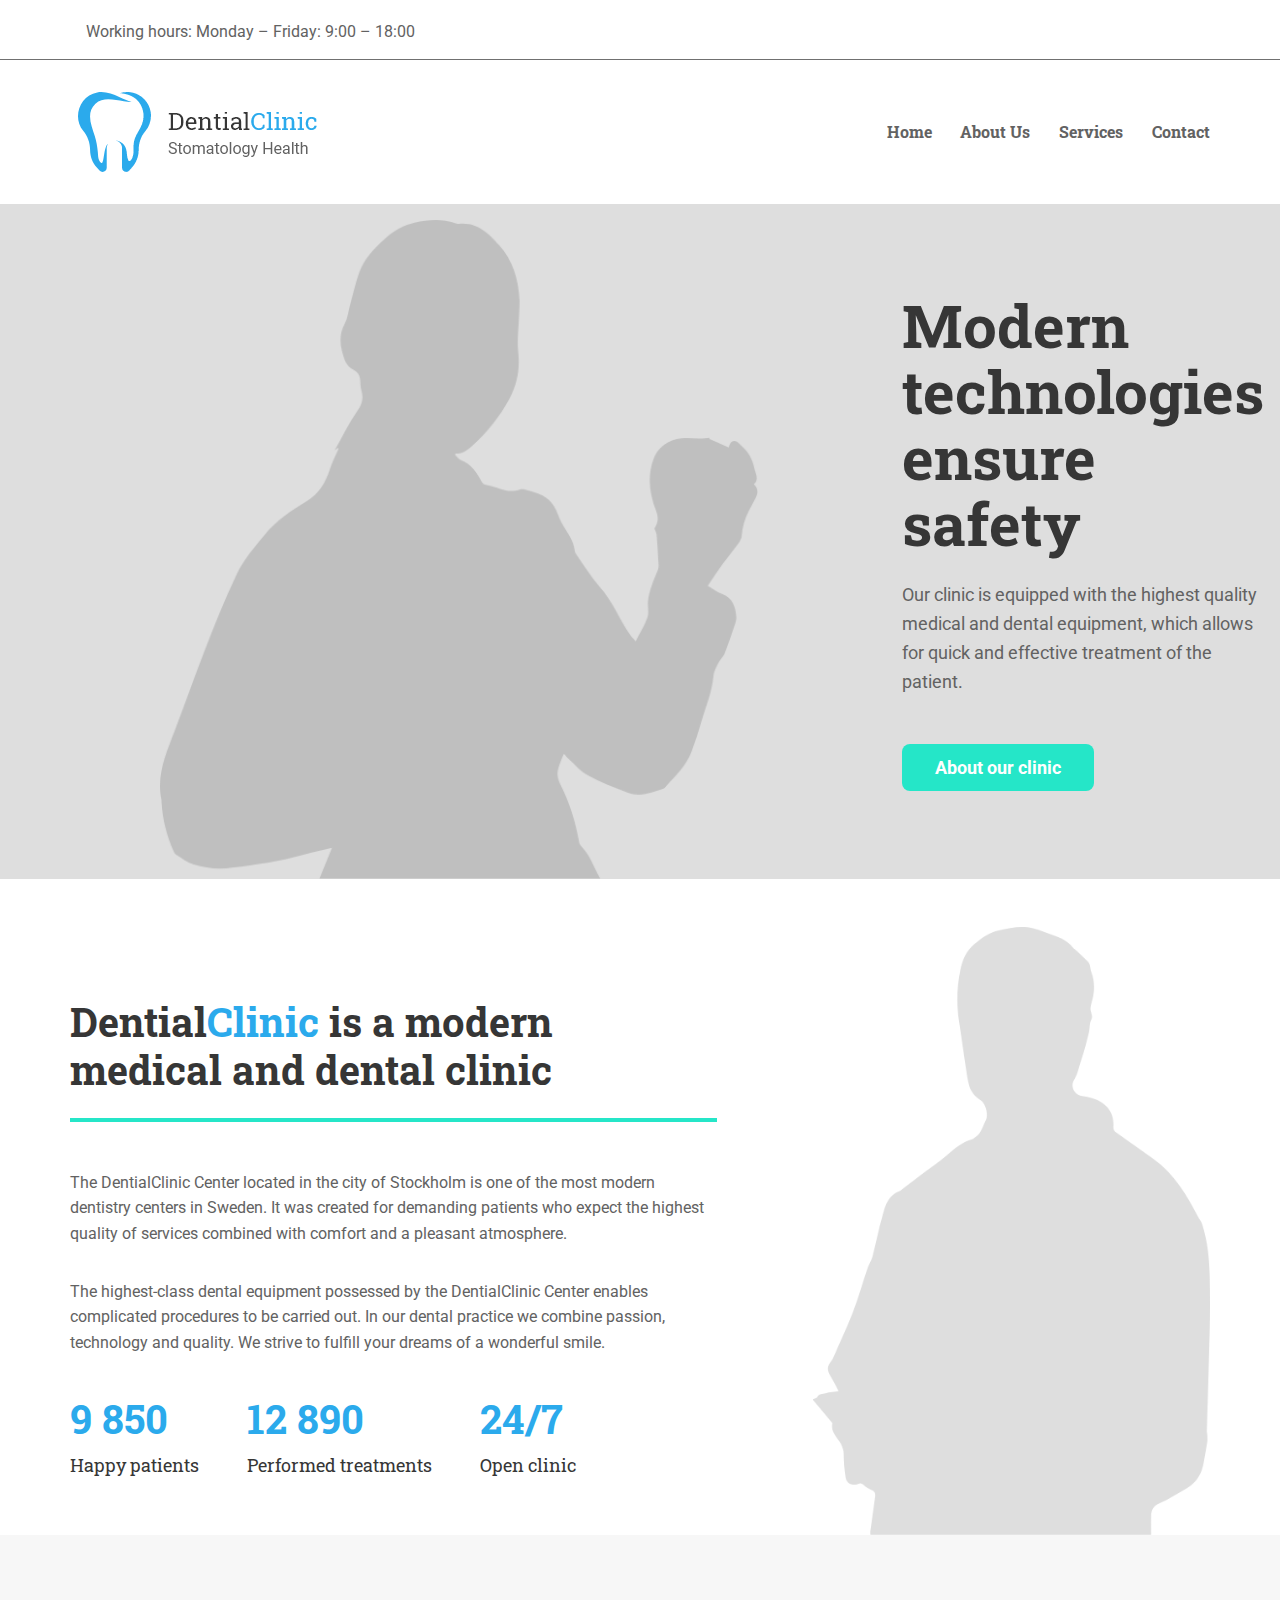
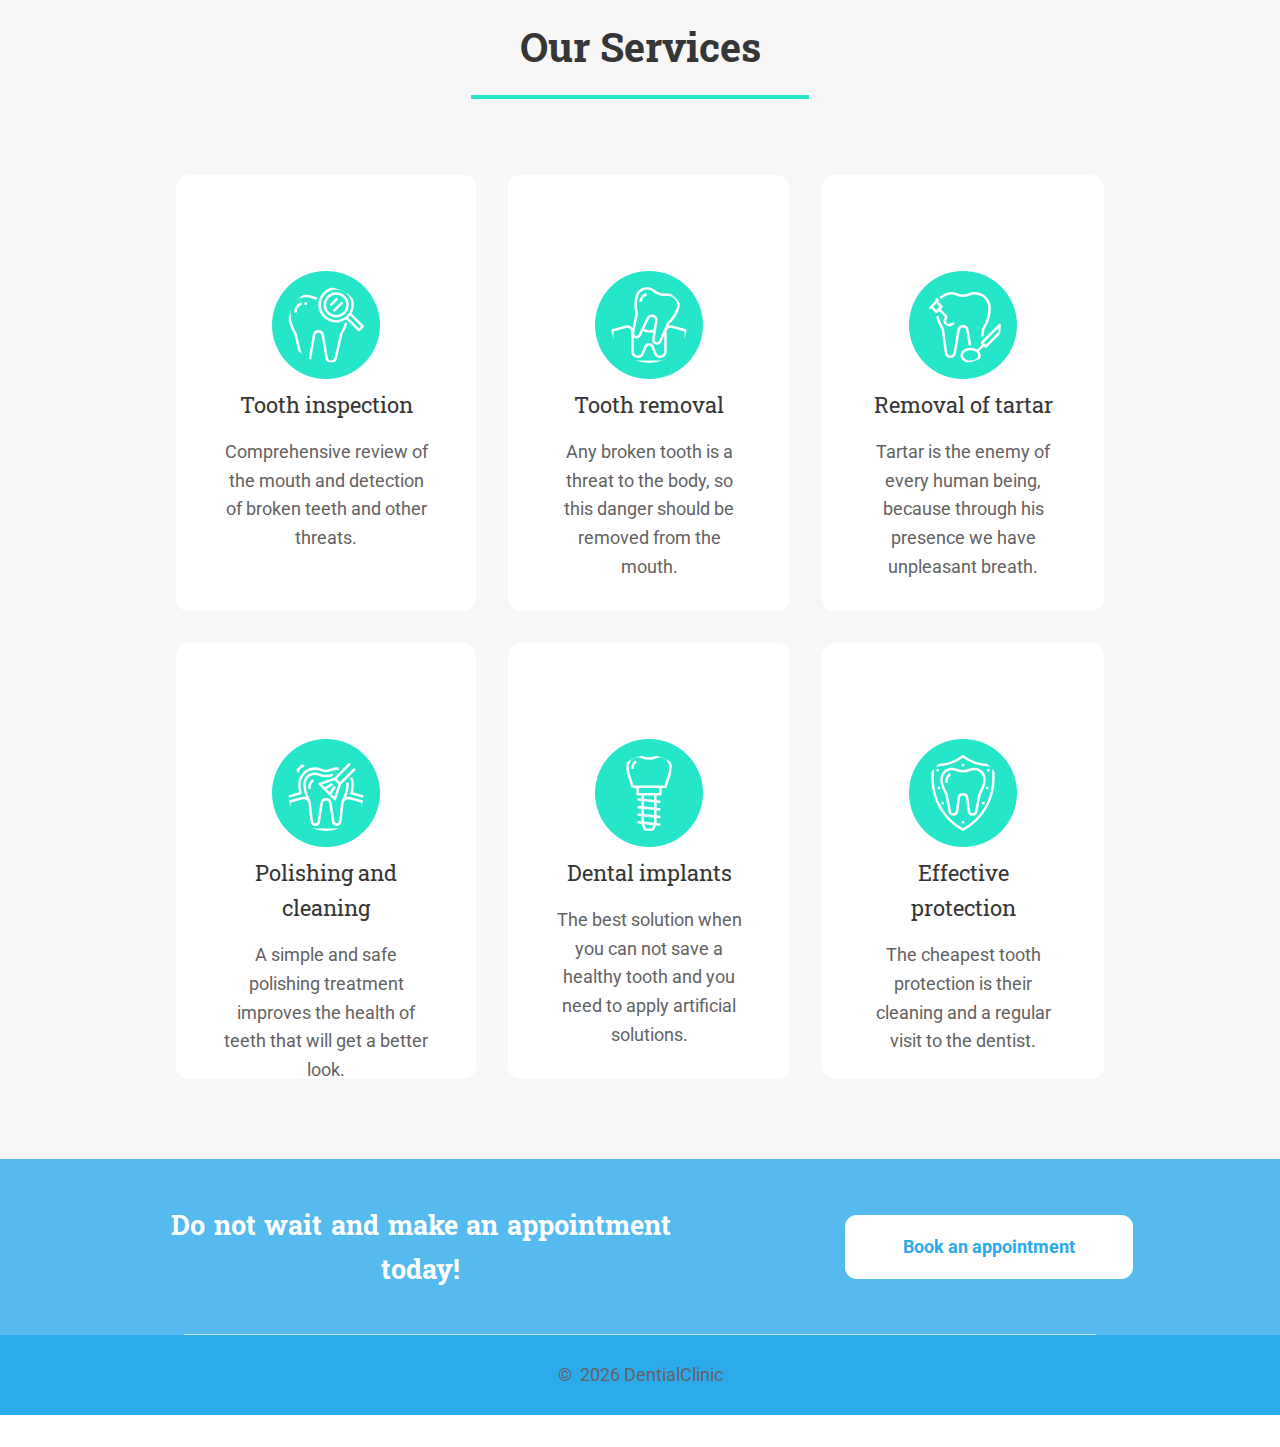
==== commit 8728829d: "Logo size smaller at MQ 992. Trying to get the shadow mans elbow outside box" ====
--- a/index.html
+++ b/index.html
@@ -47,7 +47,7 @@
 
 <!-- SHOWCASE START -->
 <div class="showcase">
-    <div class="container">
+    <div class="showbox">
         <img class="figur1" src="./images/placehold.png" alt="skuggfigur">
         <div class="showcasecontent">
             <h1>Modern technologies ensure safety</h1>
--- a/css/styles.css
+++ b/css/styles.css
@@ -170,8 +170,9 @@
 
 }
 .logo img {
-    height: 4rem;
-}
+    /* height: 4rem; */
+    width: 10rem;
+} 
 .logo:hover {
     transition: all 0.5s linear;
     transform: scale(1.1);
@@ -222,30 +223,31 @@
     background:var(--clr-grey-placeholder) ;
     margin-top: 2rem;
 }
-.showcase .container {
+.showcase .showbox {
     display: flex;
     justify-content: space-between;
-    column-gap: 4rem;
+    /* column-gap: 6rem; */
     align-items: center;
-}
-.showcase .container .showcasecontent {
+    margin: auto;
+}
+.showcase .showbox .showcasecontent {
     padding: 2rem 2rem;
 }
-.showcase .container .showcasecontent h1 {
+.showcase .showbox .showcasecontent h1 {
     font-size: 1.5rem;
     font-family: var(--font-h1);
     color: var(--clr-black-titlecolour);
     line-height: 1.1;
     text-align: center;
 }
-.showcase .container .showcasecontent p {
+.showcase .showbox .showcasecontent p {
     font-size: var(--font-16px);
     font-family: var(--font-p);
     color: var(--clr-grey-textcolour);
 }
-.showcase .container img {
+.showcase .showbox img {
     height: 31.25rem;
-    margin-top: 1rem;
+    padding-top: 1rem;
     /* Hide in mobile view */
     display: none;
 }
@@ -339,8 +341,8 @@
     background: var(--clr-white-background);
 } 
 .gridcontainer {
-    display: grid;
-    grid-template-columns: auto ;
+    /* display: grid;
+    grid-template-columns: auto ; */
     padding: 4rem 0;
     background: var(--clr-white-background);
     width: 80%;
@@ -410,6 +412,7 @@
     height: 27.25rem;
     padding: 6rem 3rem;
     background: white;
+    border-radius: 0.8rem;
 
 }
 .gridsection li:hover {
@@ -442,9 +445,10 @@
     content: "";
     background: white;
     bottom: 0;
-    left: 13.5rem;
-    right: 13.5rem;
+    left: 11.5rem;
+    right: 11.5rem;
     height: 1px;
+    opacity: 0.6;
 } 
 .appointments .overlay {
     background:rgba(255, 255, 255, 0.2);
@@ -549,7 +553,18 @@
   
   @media (min-width: 768px) {
     .container {
-      max-width: 720px;
+      max-
+      width: 720px;
+    }
+    /* SHOWCASE MEDIAQUERY */
+ 
+    .showcase .showbox {
+        width: 75%;
+        height: 75vh;
+        column-gap: 0rem;
+    }
+    .showcase .showbox img {
+        height: 100%;
     }
     /* SHOW TOP-BAR */
     .topbar {
@@ -565,15 +580,13 @@
     }
     /* SHOWCASE MEDIAQUERY */
 
-    .showcase .container img {
+    .showcase .showbox img {
         display: flex;
     }
-    .showcase .container .showcasecontent h1 {
-        font-size: 3rem;
+    .showcase .showbox .showcasecontent h1 {
+        /* font-size: 3rem; */
+        font-size: 2rem;
         text-align: left;
-    }
-    .showcase .container .showcasecontent p {
-        font-size: var(--font-18px);
     }
     .btn-primary {
        width: auto;
@@ -622,6 +635,22 @@
       /* max-width: 726px; */
       max-width: 960px;
     }
+    .logo img {
+        /* height: 4rem; */
+        width: 15rem;
+    }
+    /* SHOWCASE MEDIAQUERY */
+ 
+    .showcase .showbox .showcasecontent {
+        padding: 2rem 0rem;
+    }
+    .showcase .showbox .showcasecontent h1 {
+        /* font-size: 3rem; */
+        font-size: var(--font-60px);
+    }
+    .showcase .showbox .showcasecontent p {
+        font-size: var(--font-18px);
+    }
     /* APPOINTMENTS MEDIAQUERY */
     
     .appleft span {
@@ -640,6 +669,16 @@
   @media (min-width: 1200px) {
     .container{
       max-width: 1140px;
+    }
+    /* SHOWCASE MEDIAQUERY */
+    .showcase .showbox {
+        column-gap: 6rem;
+    }
+    .showcase .showbox .showcasecontent {
+        padding: 2rem 3rem;
+    }
+    .showcase .showbox img {
+        height: 100%;
     }
      /* SERVICES MEDIAQUERY */
     .gridsection ul, .gridcontainer {
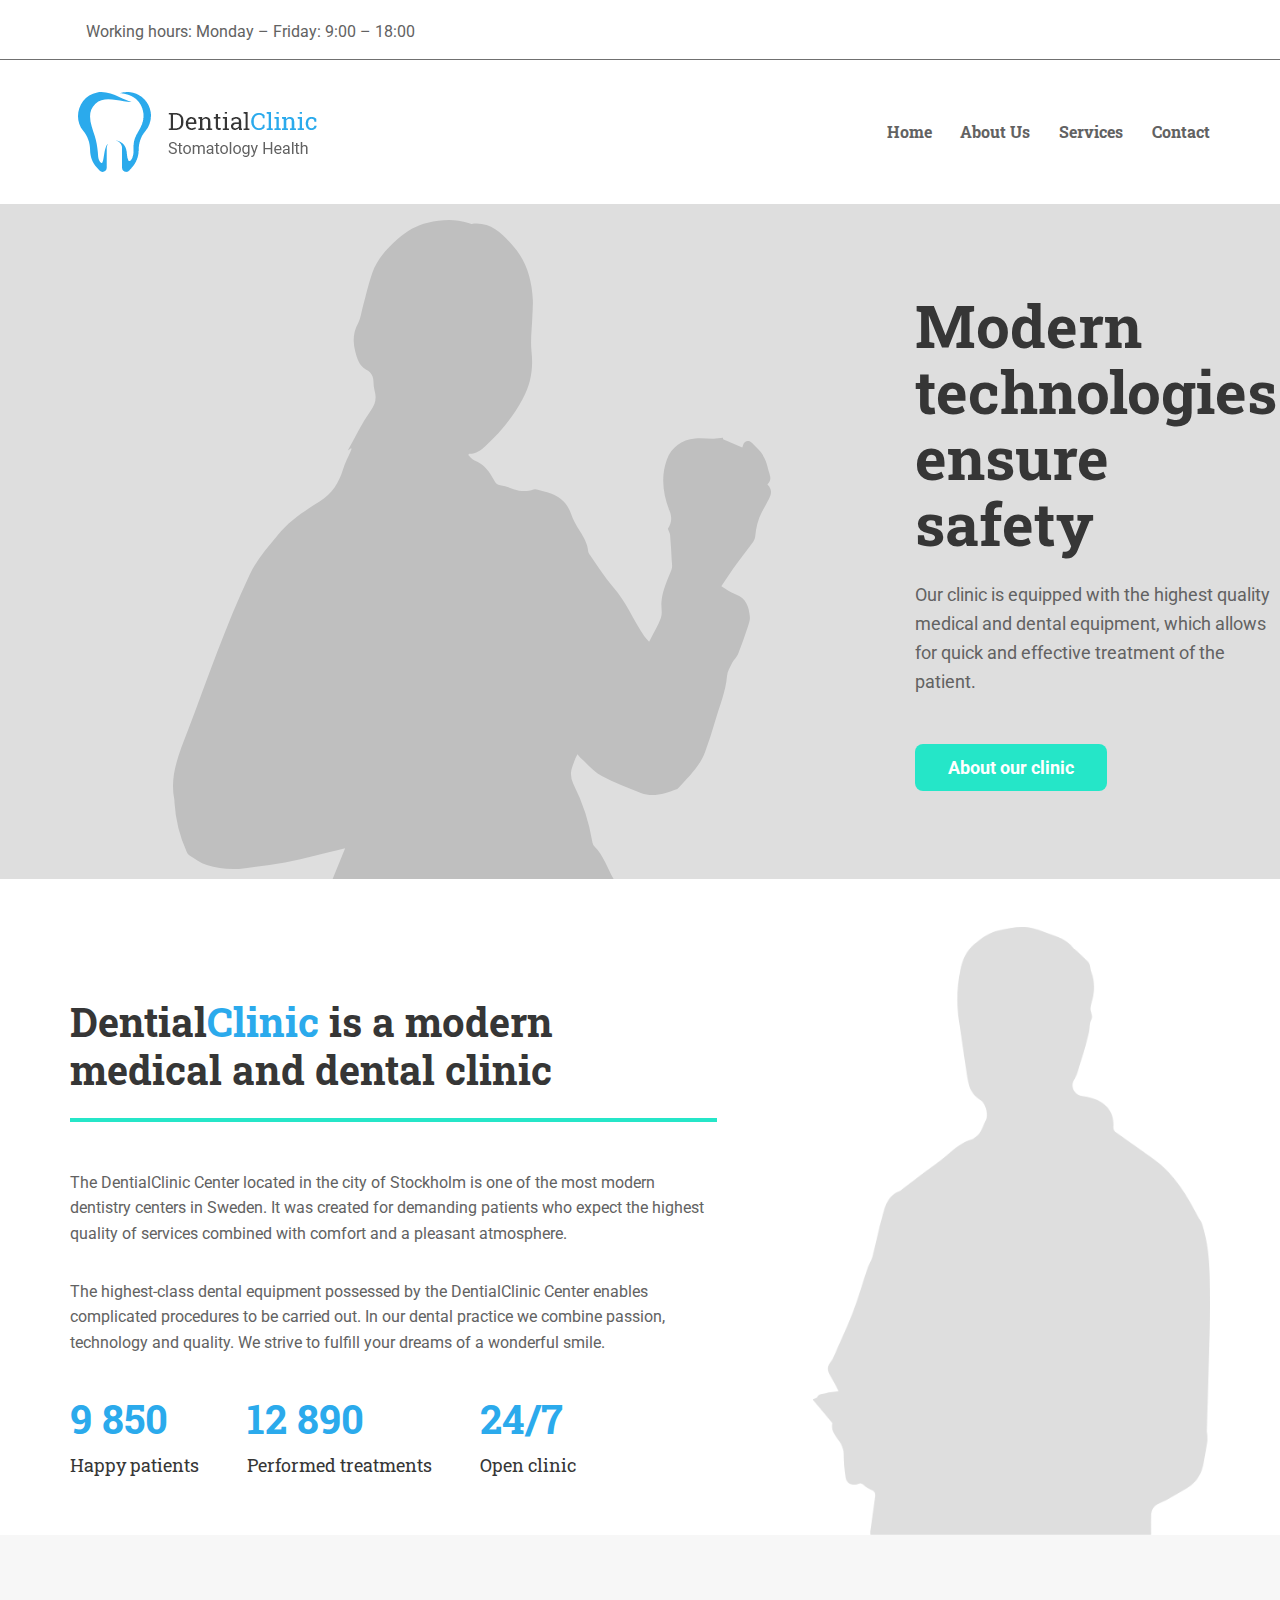
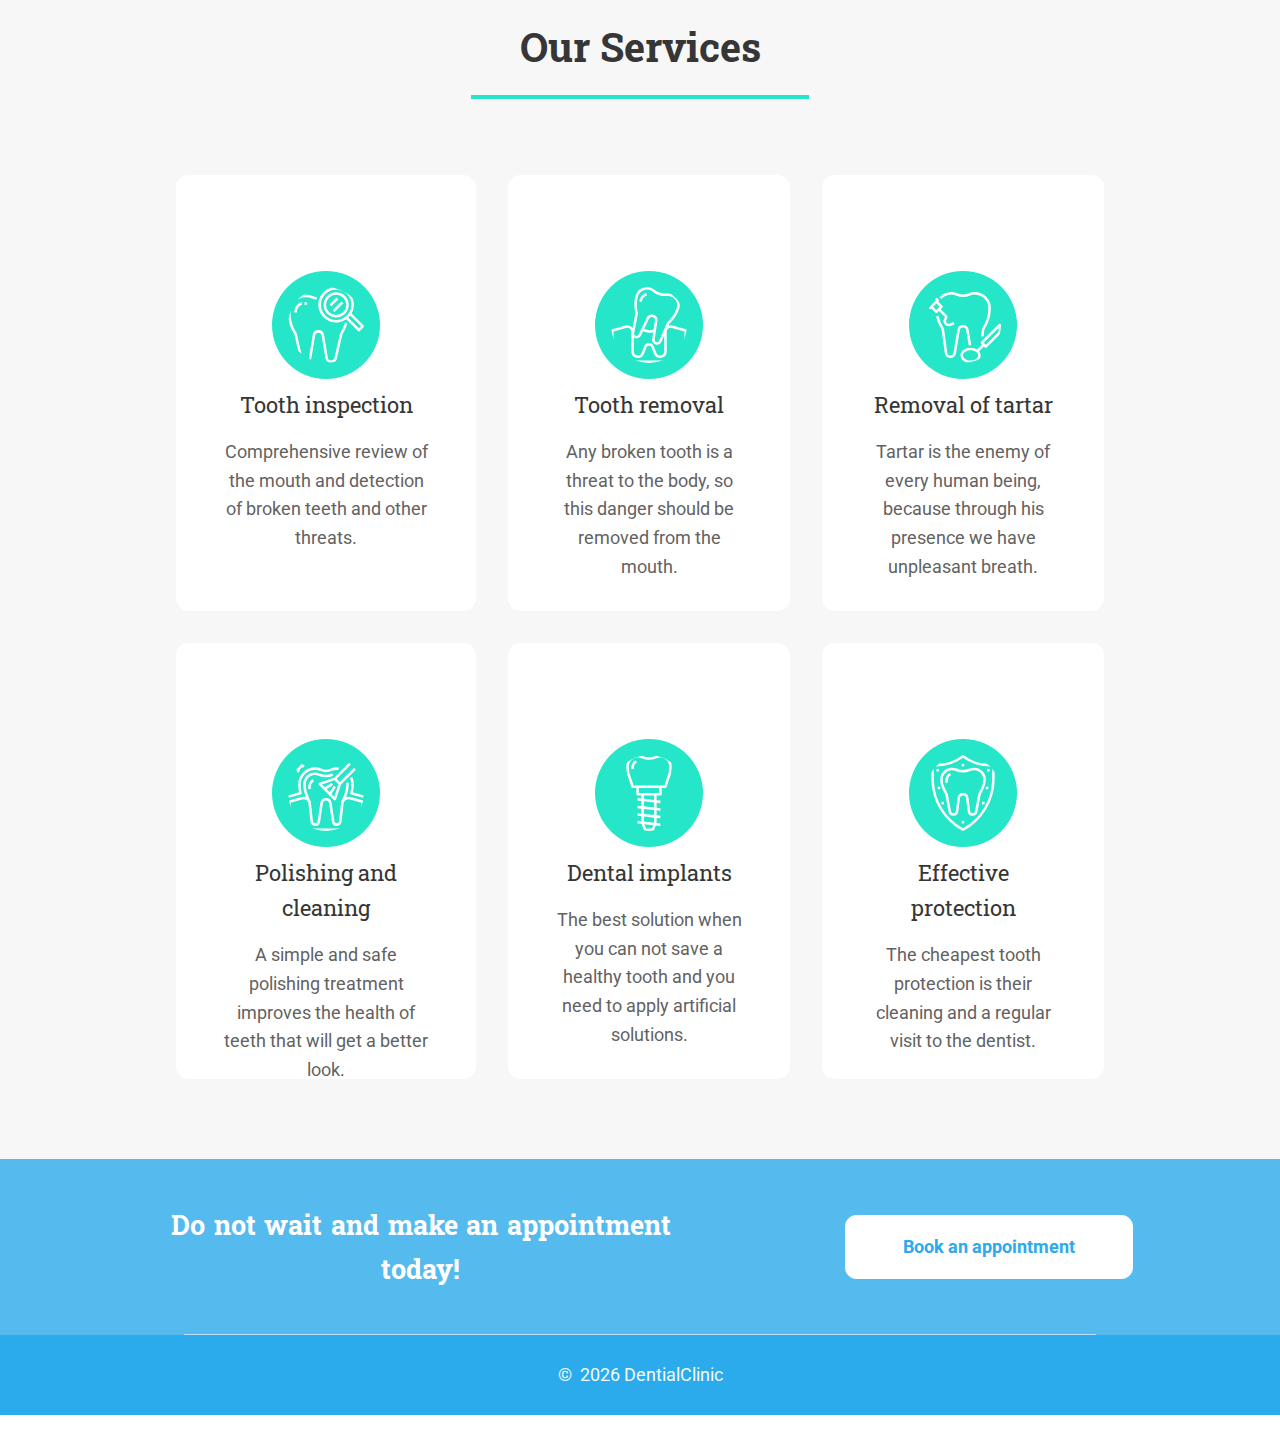
==== commit 811c1a12: "Correct footer  textcolor & boxshadow colour img hover grid" ====
--- a/index.html
+++ b/index.html
@@ -48,7 +48,7 @@
 <!-- SHOWCASE START -->
 <div class="showcase">
     <div class="showbox">
-        <img class="figur1" src="./images/placehold.png" alt="skuggfigur">
+        <img class="figur1" src="./images/placehold.svg" alt="skuggfigur">
         <div class="showcasecontent">
             <h1>Modern technologies ensure safety</h1>
             <br>
--- a/css/styles.css
+++ b/css/styles.css
@@ -122,7 +122,7 @@
 }
 .fa-twitter:hover {
     color: var(--clr-green-regular);
-    transition: all 0.4s linear;
+    transition: all 0.3s linear;
     transform: scale(1.8);
 }
 .fa-facebook-f {
@@ -130,7 +130,7 @@
 }
 .fa-facebook-f:hover {
     color: var(--clr-green-regular);
-    transition: all 0.4s linear;
+    transition: all 0.3s linear;
     transform: scale(1.8);
 }
 .fa-google-plus-g {
@@ -138,7 +138,7 @@
 }
 .fa-google-plus-g:hover {
     color: var(--clr-green-regular);
-    transition: all 0.4s linear;
+    transition: all 0.3s linear;
     transform: scale(1.8);
 }
 .fa-instagram {
@@ -146,7 +146,7 @@
 }
 .fa-instagram:hover {
     color: var(--clr-green-regular);
-    transition: all 0.4s linear;
+    transition: all 0.3s linear;
     transform: scale(1.8);
 }
 
@@ -174,7 +174,7 @@
     width: 10rem;
 } 
 .logo:hover {
-    transition: all 0.5s linear;
+    transition: all 0.3s linear;
     transform: scale(1.1);
 }
 
@@ -187,7 +187,7 @@
 }
 .fa-bars:hover {
     color: var(--clr-green-regular);
-    transition: all 0.4s linear;
+    transition: all 0.3s linear;
     transform: scale(1.1);
 }
 
@@ -210,7 +210,7 @@
 }
 .links a:hover {
     color: rgb(34, 34, 34);
-    transition: all 0.5s linear;
+    transition: all 0.3s linear;
     transform: scale(1.2);
 }
 
@@ -266,8 +266,8 @@
     font-weight: bolder;
     font-size: 1.3rem;
     padding: 0.75rem 2.8rem;
-    transition: all 0.4s linear;
-    transform: scale(1.05);
+    transition: all 0.3s linear;
+    transform: scale(1);
 } 
 
 
@@ -384,8 +384,10 @@
 }
 .gridsection img:hover {
     background: var(--clr-blue-bluecolour);
-    box-shadow: 0 0 4pt 6pt var(--clr-green-regular);
-    transition: all 0.5s linear;
+    /* box-shadow: 0 0 4pt 6pt var(--clr-green-regular); */
+    /* box-shadow: 0 0 4pt 6pt var(--clr-blue-bluecolour); */
+    box-shadow: 0 0 4pt 6pt rgba(43, 168, 236, 0.5);
+    transition: all 0.3s linear;
 }
 
 .content {
@@ -418,6 +420,7 @@
 .gridsection li:hover {
     transition: all 0.5s linear;
     box-shadow: 3px 6px 8px 3px #888;
+
 }
 
 /* 
@@ -526,7 +529,7 @@
     align-items: center;
     font-family: var(--font-p);
     font-size: var(--font-18px);
-    color: var(--clr-grey-textcolour);
+    color: #F3FBFF;
 }
 
 
@@ -559,7 +562,7 @@
     /* SHOWCASE MEDIAQUERY */
  
     .showcase .showbox {
-        width: 75%;
+        width: 73%;
         height: 75vh;
         column-gap: 0rem;
     }
@@ -722,4 +725,10 @@
   }
 
   }
-  +  
+/*   
+  @media (min-width: 1400px) {
+    .container{
+      max-width: 1330px;
+    } */
+}